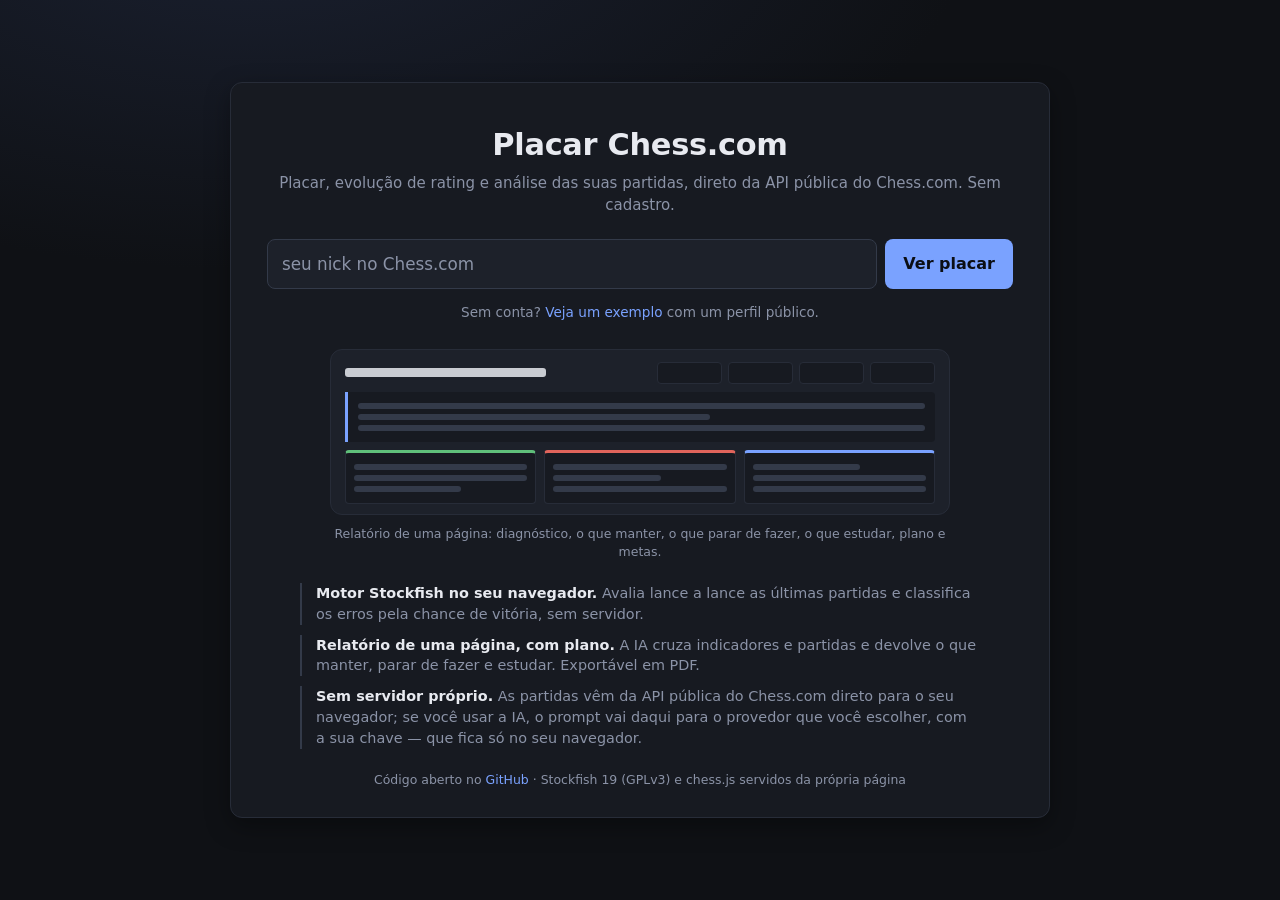
==== index.html @ 41f11dc9 "fix: tela inicial rola quando não cabe e erro volta para junto do campo A tela inicial reforçada pas" ====
<!doctype html>
<html lang="pt-BR">
<head>
<meta charset="utf-8">
<meta name="viewport" content="width=device-width, initial-scale=1">
<title>Placar Chess.com — estatísticas e análise de partidas</title>
<meta name="description" content="Placar, evolução de rating e análise das suas partidas do Chess.com: aberturas, precisão, sessões, tilt e horários. Sem cadastro, direto no navegador, com overlay para OBS.">
<meta name="theme-color" content="#0f1115">
<link rel="canonical" href="https://chess-placar.vercel.app/">
<meta property="og:url" content="https://chess-placar.vercel.app/">
<meta property="og:title" content="Placar Chess.com">
<meta property="og:description" content="Placar, evolução de rating e análise das suas partidas do Chess.com. Sem cadastro, direto no navegador, com overlay para OBS.">
<meta property="og:type" content="website">
<meta property="og:locale" content="pt_BR">
<meta property="og:image" content="https://chess-placar.vercel.app/og.png">
<meta property="og:image:width" content="1200">
<meta property="og:image:height" content="630">
<meta name="twitter:card" content="summary_large_image">
<link rel="icon" href="data:image/svg+xml,<svg xmlns='http://www.w3.org/2000/svg' viewBox='0 0 100 100'><text y='.9em' font-size='90'>♟️</text></svg>">
<link rel="stylesheet" href="css/estilo.css">
</head>
<body>
<main>
  <section id="inicio" class="box">
    <h1>Placar Chess.com</h1>
    <p>Placar, evolução de rating e análise das suas partidas, direto da API pública do Chess.com. Sem cadastro.</p>
    <div class="campo"><input id="nickInicio" placeholder="seu nick no Chess.com" autocomplete="off" spellcheck="false" list="nicks"><button type="button" id="btnInicio">Ver placar</button></div>
    <p class="exemplo">Sem conta? <a href="#" id="exemplo">Veja um exemplo</a> com um perfil público.</p>
    <!-- ilustração do relatório de uma página: só marcação e CSS (sem imagem nem dado real), acompanha o tema -->
    <div class="amostra" aria-hidden="true">
      <div class="amostraCab"><span></span><i></i><i></i><i></i><i></i></div>
      <div class="amostraLede"><b></b><b class="curta"></b><b></b></div>
      <div class="amostraCols"><div class="manter"><b></b><b></b><b class="curta"></b></div><div class="parar"><b></b><b class="curta"></b><b></b></div><div class="estudar"><b class="curta"></b><b></b><b></b></div></div>
    </div>
    <small>Relatório de uma página: diagnóstico, o que manter, o que parar de fazer, o que estudar, plano e metas.</small>
    <ul class="porque">
      <li><b>Motor Stockfish no seu navegador.</b> Avalia lance a lance as últimas partidas e classifica os erros pela chance de vitória, sem servidor.</li>
      <li><b>Relatório de uma página, com plano.</b> A IA cruza indicadores e partidas e devolve o que manter, parar de fazer e estudar. Exportável em PDF.</li>
      <li><b>Sem servidor próprio.</b> As partidas vêm da API pública do Chess.com direto para o seu navegador; se você usar a IA, o prompt vai daqui para o provedor que você escolher, com a sua chave — que fica só no seu navegador.</li>
    </ul>
    <p class="rodapeInicio">Código aberto no <a href="https://github.com/luizspinelli/chess-placar" target="_blank" rel="noopener">GitHub</a> · Stockfish 19 (GPLv3) e chess.js servidos da própria página</p>
  </section>
  <button type="button" id="filtrosToggle" class="box">☰ Filtros e opções</button>
  <form id="f" class="box">
    <h1>Placar Chess.com</h1>
    <div><label for="nick">Nick</label><input id="nick" required autocomplete="off" spellcheck="false" list="nicks"><datalist id="nicks"></datalist>
      <div id="recentes" class="chips"></div></div>
    <div role="group" aria-labelledby="rotPeriodo"><label id="rotPeriodo">Período</label>
      <input type="hidden" id="periodo" value="ano">
      <div class="seg" id="periodoTipo"><button type="button" data-tipo="relativo">Relativo</button><button type="button" data-tipo="absoluto">Absoluto</button></div>
      <div id="relativo">
        <div class="grade"><span>Dias</span><div style="--cols:5"><button type="button" data-p="1d">1</button><button type="button" data-p="3d">3</button><button type="button" data-p="7d">7</button><button type="button" data-p="14d">14</button><button type="button" data-p="30d">30</button></div></div>
        <div class="grade"><span>Meses</span><div><button type="button" data-p="3m">3</button><button type="button" data-p="6m">6</button><button type="button" data-p="12m">12</button></div></div>
        <div class="grade"><span>Calendário</span><div><button type="button" data-p="mes" title="Do dia 1º deste mês até agora">Mês</button><button type="button" data-p="mes-1" title="Mês passado inteiro">Anterior</button><button type="button" data-p="ano" title="De 1º de janeiro até agora">Ano</button></div></div>
        <div class="livre"><input id="pNum" type="number" min="1" max="999" placeholder="duração" aria-label="Duração"><select id="pUni" aria-label="Unidade de tempo"><option value="d">dias</option><option value="w">semanas</option><option value="m">meses</option></select></div>
      </div>
    </div>
    <div id="custom" hidden>
      <div><label for="data">Início</label><div class="inline"><input id="data" type="date"><input id="hora" type="time" value="00:00"></div></div>
      <div><label for="dataFim">Fim <small>(opcional)</small></label><div class="inline"><input id="dataFim" type="date"><input id="horaFim" type="time" value="23:59"></div></div>
    </div>
    <div class="inline">
      <label><input type="checkbox" name="tc" value="bullet" checked>bullet</label>
      <label><input type="checkbox" name="tc" value="blitz" checked>blitz</label>
      <label><input type="checkbox" name="tc" value="rapid" checked>rápida</label>
      <label><input type="checkbox" name="tc" value="daily" checked>diária</label>
    </div>
    <div class="inline">
      <label title="Partidas contra bots, treinador (Coach) ou não ranqueadas ficam fora de tudo"><input type="checkbox" id="soHumanos" checked>Ignorar bots e amistosas</label>
      <label title="Compara com o mesmo recorte imediatamente anterior. Vem ligada nos períodos relativos de até ~6 meses; dobra o número de requisições à API."><input type="checkbox" id="comparar">Comparar com período anterior</label>
    </div>
    <div class="inline">
      <label><input type="checkbox" id="auto">Atualizar a cada</label>
      <select id="intervalo">
        <option value="30">30 s</option>
        <option value="60" selected>1 min</option>
        <option value="120">2 min</option>
        <option value="300">5 min</option>
      </select>
    </div>
    <button type="submit" id="btn">Buscar partidas</button>
    <button type="button" id="btnAgora">Monitorar a partir de agora</button>
    <details id="ovOpcoes">
      <summary>Opções de overlay (streamer)</summary>
      <div class="ovGrid">
        <div><label for="ovTipo">Layout</label><select id="ovTipo"><option value="placar">Completo</option><option value="compacto">Compacto</option><option value="ticker">Ticker</option></select></div>
        <div><label for="ovMeta">Meta de rating</label><input id="ovMeta" placeholder="ex.: 700 ou +50"></div>
        <div><label for="ovFundo">Fundo (chroma)</label><input id="ovFundo" placeholder="00ff00"></div>
        <div><label for="ovFonte">Escala</label><select id="ovFonte"><option value="0.8">0,8×</option><option value="1" selected>1×</option><option value="1.25">1,25×</option><option value="1.5">1,5×</option><option value="2">2×</option></select></div>
        <label class="chk"><input type="checkbox" id="ovUltima" checked>Mostrar última partida</label>
        <label class="chk"><input type="checkbox" id="ovSeq" checked>Mostrar sequência</label>
      </div>
    </details>
    <div class="acoes">
      <button type="button" id="btnLink" title="Copia um link que abre esta página já com estes filtros (para favoritos ou OBS)">Copiar link</button>
      <button type="button" id="btnStreamer" title="Só o placar, em tela cheia, para captura no OBS">Modo streamer</button>
      <div class="seg" id="tema"><button type="button" data-tema="escuro">Escuro</button><button type="button" data-tema="claro">Claro</button></div>
      <div class="seg" id="modo"><button type="button" data-modo="simples">Simples</button><button type="button" data-modo="avancado">Avançado</button></div>
    </div>
    <p id="status"></p>
    <div id="prox"><div id="proxBar"></div><span id="proxTxt"></span></div>
  </form>

  <section id="placar" class="box">
    <div id="perfil" hidden></div>
    <div id="abas" class="abas" role="tablist" hidden></div>
    <div class="tally">
      <div><strong id="nw" class="w">0</strong><span>vitórias</span></div>
      <div><strong id="nd" class="d">0</strong><span>empates</span></div>
      <div><strong id="nl" class="l">0</strong><span>derrotas</span></div>
      <div><strong id="nr">0</strong><span>rating</span></div>
    </div>
    <div class="bar"><i class="w"></i><i class="d"></i><i class="l"></i></div>
    <div class="resumo"><span id="rtotal"></span><span id="rpct"></span></div>
    <div class="resumo" id="rating"></div>
    <div class="resumo" id="comparativo" hidden></div>
  </section>

  <section id="resumo" class="box" hidden>
    <div class="cab"><h2>Resumo</h2><button type="button" id="verMais">Ver análise completa →</button></div>
    <div id="resumoTexto"></div>
    <div id="resumoGrafico"></div>
    <div id="resumoMini"></div>
  </section>

  <section id="kpis" class="box">
    <div class="abasWrap"><div id="abasKpi" class="abas" role="tablist"></div><button type="button" id="verMenos" title="Voltar ao resumo">← Resumo</button></div>
    <div id="kpiGrid"></div>
  </section>

  <section id="partidas" class="box">
    <button type="button" id="listaToggle" aria-expanded="false" aria-controls="lista">Ver as partidas ▾</button>
    <div class="pag">
      <span id="pagInfo"></span>
      <span class="inline">
        <input id="filtro" placeholder="filtrar adversário" autocomplete="off" spellcheck="false" aria-label="Filtrar partidas por adversário">
        <select id="porPagina"><option value="10">10</option><option value="20" selected>20</option><option value="50">50</option></select>
        <button type="button" id="pagAnt" aria-label="Página anterior">‹</button><span id="pagNum"></span><button type="button" id="pagProx" aria-label="Próxima página">›</button>
        <button type="button" id="csv" title="Baixar as partidas desta modalidade e período em CSV">CSV</button>
      </span>
    </div>
    <ul id="lista"></ul>
  </section>
  <div id="overlay" hidden>
    <div id="ovTicker" class="box" hidden></div>
    <div id="ovMetaBar" class="box" hidden></div>
    <div id="ovUltimaCard" class="box" hidden></div>
  </div>
  <button type="button" id="sairStreamer">sair do modo streamer (Esc)</button>
  <div id="modal">
    <div class="janela">
      <div class="topo"><h2>Rating</h2><div id="modalAbas" class="abas" role="tablist"></div>
        <span id="modalOpcoes" class="inline"><label>eixo</label><select name="eixo"><option value="partidas">por partida</option><option value="tempo">por tempo</option></select><label><input type="checkbox" name="media" checked>média móvel (10)</label><label><input type="checkbox" name="pontos" checked>pontos</label></span>
        <button type="button" class="fechar" id="modalFechar" aria-label="Fechar">✕</button></div>
      <div id="modalResumo"></div>
      <div class="corpo" id="modalCorpo"><div class="tip" id="modalTip"></div></div>
    </div>
  </div>
  <div id="modalAb">
    <div class="janela">
      <div class="topo"><h2 id="abNome"></h2><button type="button" id="abFechar" aria-label="Fechar">✕</button></div>
      <div class="corpo">
        <img id="abImg" alt="" hidden>
        <p class="aviso" id="abAviso" hidden></p>
        <p class="lances" id="abLances"></p>
        <p class="aviso" id="abLegenda" hidden>a linha que você mais joga nesta abertura</p>
        <a id="abLink" target="_blank" rel="noopener">Ver a abertura no Chess.com →</a>
      </div>
    </div>
  </div>
</main>

<div id="dica" role="tooltip" hidden></div>
<!-- scripts clássicos, em ordem de dependência de carga (app.js por último); sem bundler para continuar abrindo via file:// -->
<script src="js/base.js"></script>
<script src="js/armazem.js"></script>
<script src="js/periodo.js"></script>
<script src="js/aberturas.js"></script>
<script src="vendor/chess.js/chess.js"></script>
<script src="js/motor.js"></script>
<script src="js/erros.js"></script>
<script src="js/indicadores.js"></script>
<script src="js/grafico.js"></script>
<script src="js/ia.js"></script>
<script src="js/partidas.js"></script>
<script src="js/overlay.js"></script>
<script src="js/placar.js"></script>
<script src="js/busca.js"></script>
<script src="js/app.js"></script>
</body>
</html>
---- css/estilo.css ----
:root{
  --bg:#0f1115;--surface:#171a21;--surface2:#1d212a;--border:#272c38;--border2:#333a49;
  --text:#e8eaf0;--muted:#8b93a7;--win:#5fbf7a;--loss:#e0645b;--draw:#8b93a7;--accent:#7aa2ff;--amber:#f0a35e;
  --sobreAccent:#0b0e14;--r:12px;--shadow:0 8px 24px rgba(0,0,0,.35)
}
html[data-tema=claro]{
  --bg:#f3f4f8;--surface:#ffffff;--surface2:#f0f2f7;--border:#e2e5ee;--border2:#cfd4e0;
  --text:#161a23;--muted:#6b7385;--win:#2f9e5a;--loss:#d0463c;--draw:#7b8497;--accent:#3b6fe8;--amber:#d9862c;--sobreAccent:#ffffff;
  --shadow:0 6px 20px rgba(20,30,60,.08)
}
*{box-sizing:border-box}
html,body{height:100%;overflow:hidden}
html[data-tema=claro] body{background:radial-gradient(1200px 600px at 20% -10%,#e6ebf7 0%,var(--bg) 60%)}
html[data-tema=claro] input[type=date],html[data-tema=claro] input[type=time]{color-scheme:light}
html[data-tema=claro] .achado p{color:#3b4150}
html[data-tema=claro] .relatorio{color:#2b3140}
html[data-tema=claro] .kpi .spark:hover{background:rgba(0,0,0,.03)}
html[data-tema=claro] .abas button:hover{background:rgba(0,0,0,.04)}
html[data-tema=claro] #modal{background:rgba(20,26,40,.45)}
.seg{display:flex;gap:4px;padding:3px;background:var(--surface2);border:1px solid var(--border2);border-radius:8px}
.seg button{flex:1;padding:5px 8px;font-size:.8rem;background:none;color:var(--muted);border-radius:6px}
.seg button.ativa{background:var(--surface);color:var(--text);box-shadow:0 1px 3px rgba(0,0,0,.25)}
.seg button:hover{filter:none;color:var(--text)}
body.streamer{background:transparent!important;overflow:hidden}
body.streamer main{display:flex;flex-direction:column;align-items:center;justify-content:center;padding:12px;gap:0}
body.streamer form,body.streamer #kpis,body.streamer #partidas,body.streamer #abas{display:none!important}
body.streamer #placar{width:min(100%,1100px);border-width:2px}
body.streamer .tally strong{font-size:clamp(3rem,9vw,7rem)}
body.streamer .tally span{font-size:clamp(.8rem,1.6vw,1.2rem)}
body.streamer .tally div{padding:clamp(14px,3vw,36px) 10px}
body.streamer .resumo{font-size:clamp(.85rem,1.6vw,1.2rem);justify-content:center}
body.streamer .bar{height:10px}
body.streamer #overlay{display:flex;flex-direction:column;align-items:center;gap:12px;width:min(100%,1100px)}
body.streamer[data-ov=ticker] #placar{display:none!important}
body.streamer[data-ov=compacto] #perfil,body.streamer[data-ov=compacto] .resumo,body.streamer[data-ov=compacto] .bar{display:none!important}
body.streamer[data-ov=compacto] .tally strong{font-size:clamp(2.4rem,6vw,4.5rem)}
body.streamer[data-ov=compacto] .tally div{padding:14px 8px 10px}
#ovTicker{display:flex;align-items:stretch;width:100%;gap:0;padding:0;font-size:clamp(1.2rem,3vw,2.2rem);font-weight:700;font-variant-numeric:tabular-nums;overflow:hidden}
#ovTicker span{flex:1;display:flex;align-items:center;justify-content:center;padding:.35em .8em;border-right:1px solid var(--border);white-space:nowrap}
#ovTicker span:last-child{border-right:0}
#ovTicker small{font-size:.5em;color:var(--muted);font-weight:600;text-transform:uppercase;letter-spacing:.08em;margin-right:.5em}
#ovMetaBar{width:100%;padding:10px 16px;font-size:clamp(.9rem,1.8vw,1.3rem)}
#ovMetaBar .linha{display:flex;justify-content:space-between;gap:12px;margin-bottom:6px}
#ovMetaBar .trilha{height:10px;border-radius:999px;background:var(--border2);overflow:hidden}
#ovMetaBar .trilha i{display:block;height:100%;background:linear-gradient(90deg,var(--accent),var(--win));transition:width .6s ease}
#ovMetaBar.batida .trilha i{background:var(--win)}
#ovUltimaCard{width:100%;display:grid;grid-template-columns:auto 1fr auto;gap:14px;align-items:center;padding:12px 16px;font-size:clamp(.95rem,1.9vw,1.4rem);border-left:5px solid var(--draw)}
#ovUltimaCard.w{border-left-color:var(--win)}#ovUltimaCard.l{border-left-color:var(--loss)}
#ovUltimaCard .res{font-weight:700;text-transform:uppercase;letter-spacing:.06em}
#ovUltimaCard .adv b{font-weight:700}
#ovUltimaCard .adv small{display:block;font-size:.75em}
#ovUltimaCard .delta{font-weight:700;font-size:1.3em;font-variant-numeric:tabular-nums}
#ovUltimaCard.nova{animation:entra .6s cubic-bezier(.2,.9,.3,1.2)}
@keyframes entra{from{transform:translateY(16px) scale(.97);opacity:0}to{transform:none;opacity:1}}
.seq{display:inline-flex;align-items:center;gap:.3em;padding:.15em .6em;border-radius:999px;background:var(--surface2);border:1px solid var(--border2);font-size:.8em}
.seq.w{color:var(--win)}.seq.l{color:var(--loss)}
/* placar velho: a atualização falhou e os números podem estar defasados */
body.streamer.desatualizado #placar,body.streamer.desatualizado #ovTicker{border-color:var(--amber)}
body.streamer.desatualizado #placar::after,body.streamer.desatualizado #ovTicker::after{
  content:'';position:absolute;top:8px;right:8px;width:9px;height:9px;border-radius:50%;background:var(--amber);animation:pulsa 2s ease-in-out infinite}
body.streamer.desatualizado #placar,body.streamer.desatualizado #ovTicker{position:relative}
@keyframes pulsa{0%,100%{opacity:.9}50%{opacity:.25}}
#sairStreamer{display:none;position:fixed;top:8px;right:8px;z-index:60;padding:6px 10px;font-size:.78rem;background:var(--surface2);color:var(--muted);border:1px solid var(--border2);opacity:.35}
#sairStreamer:hover{opacity:1;filter:none}
body.streamer #sairStreamer{display:block}
body{margin:0;background:radial-gradient(1200px 600px at 20% -10%,#1a2030 0%,var(--bg) 60%);color:var(--text);font:15px/1.45 Inter,system-ui,-apple-system,"Segoe UI",Roboto,sans-serif;-webkit-font-smoothing:antialiased}
main{display:grid;grid-template-columns:300px 1fr 440px;grid-template-rows:auto minmax(0,1fr);grid-template-areas:"form placar lista" "form kpis lista";gap:16px;height:100%;max-width:1880px;margin:0 auto;padding:16px;min-height:0}
h1{font-size:1.25rem;font-weight:700;letter-spacing:-.01em;margin:0 0 14px}
#inicio{display:none;grid-column:1/-1;grid-row:1/-1;align-self:center;justify-self:center;max-width:820px;width:100%;padding:40px 36px 28px;text-align:center}
body.inicio main{grid-template-columns:1fr;grid-template-areas:"inicio"}
body.inicio #inicio{display:block}
body.inicio form,body.inicio #placar,body.inicio #kpis,body.inicio #partidas,body.inicio #resumo{display:none!important}
#inicio h1{font-size:1.9rem;margin-bottom:6px}
#inicio p{color:var(--muted);margin:0 0 22px}
#inicio .campo{display:flex;gap:8px}
#inicio .campo input{flex:1;padding:12px 14px;font-size:1.05rem}
#inicio .campo button{padding:12px 18px;font-size:1rem}
#inicio .exemplo{margin:14px 0 0;font-size:.85rem}
#inicio .erro{color:var(--loss);font-size:.85rem;margin-top:10px}
/* tela inicial reforçada: mostrar em vez de descrever — uma miniatura do relatório desenhada em CSS, três argumentos e o rodapé */
#inicio .amostra{margin:26px auto 0;max-width:620px;padding:12px 14px 10px;background:var(--surface2);border:1px solid var(--border);border-radius:var(--r);text-align:left}
#inicio .amostra b{display:block;height:6px;border-radius:3px;background:var(--border2);margin:5px 0}
#inicio .amostra b.curta{width:62%}
#inicio .amostraCab{display:flex;gap:6px;align-items:center;margin-bottom:8px}
#inicio .amostraCab span{width:34%;height:9px;border-radius:3px;background:var(--text);opacity:.85;margin-right:auto}
#inicio .amostraCab i{width:11%;height:22px;border-radius:4px;background:var(--surface);border:1px solid var(--border)}
#inicio .amostraLede{padding:6px 10px;border-left:3px solid var(--accent);background:var(--surface);border-radius:0 4px 4px 0;margin-bottom:8px}
#inicio .amostraCols{display:grid;grid-template-columns:repeat(3,1fr);gap:8px}
#inicio .amostraCols>div{padding:6px 8px;background:var(--surface);border:1px solid var(--border);border-top:3px solid var(--border2);border-radius:4px}
#inicio .amostraCols .manter{border-top-color:var(--win)}#inicio .amostraCols .parar{border-top-color:var(--loss)}#inicio .amostraCols .estudar{border-top-color:var(--accent)}
#inicio .amostra+small{display:block;max-width:620px;margin:10px auto 0;color:var(--muted);text-align:center}
#inicio .porque{list-style:none;padding:0;margin:22px auto 0;max-width:680px;text-align:left;display:grid;gap:10px}
#inicio .porque li{font-size:.9rem;color:var(--muted);padding-left:14px;border-left:2px solid var(--border2)}
#inicio .porque li b{color:var(--text)}
#inicio .rodapeInicio{margin:22px 0 0;font-size:.78rem;color:var(--muted)}
#inicio .rodapeInicio a{color:var(--accent)}
h2{font-size:.72rem;font-weight:600;text-transform:uppercase;letter-spacing:.1em;color:var(--muted);margin:0 0 10px}
.box{background:var(--surface);border:1px solid var(--border);border-radius:var(--r);box-shadow:var(--shadow)}
form{grid-area:form;display:grid;gap:12px;padding:18px;min-width:0;align-content:start;overflow-y:auto;max-height:100%}
form>*,#custom>*{min-width:0}
[hidden]{display:none!important}
label{display:block;font-weight:600;font-size:.8rem;color:var(--muted);margin-bottom:4px}
input,select{font:inherit;color:var(--text);background:var(--surface2);border:1px solid var(--border2);border-radius:8px;outline:none;transition:border-color .15s,box-shadow .15s}
input:not([type=checkbox]),select{width:100%;min-width:0;padding:8px 10px}
input:focus,select:focus{border-color:var(--accent);box-shadow:0 0 0 3px rgba(122,162,255,.18)}
select{appearance:none;background-image:linear-gradient(45deg,transparent 50%,var(--muted) 50%),linear-gradient(135deg,var(--muted) 50%,transparent 50%);background-position:calc(100% - 16px) 55%,calc(100% - 11px) 55%;background-size:5px 5px;background-repeat:no-repeat;padding-right:28px}
input::placeholder{color:var(--muted);opacity:1}
/* o ícone nativo do date/time vira alvo de clique transparente sobre o nosso */
input[type=date],input[type=time]{color-scheme:dark;position:relative;padding-right:28px;background-repeat:no-repeat;background-position:calc(100% - 9px) center;background-size:15px}
input[type=date]{background-image:url("data:image/svg+xml,<svg xmlns='http://www.w3.org/2000/svg' viewBox='0 0 16 16' fill='none' stroke='%238b93a7' stroke-width='1.4' stroke-linecap='round'><rect x='2.2' y='3.4' width='11.6' height='10.4' rx='2.2'/><path d='M2.2 6.9h11.6M5.6 1.9v2.4M10.4 1.9v2.4'/></svg>")}
input[type=time]{background-image:url("data:image/svg+xml,<svg xmlns='http://www.w3.org/2000/svg' viewBox='0 0 16 16' fill='none' stroke='%238b93a7' stroke-width='1.4' stroke-linecap='round'><circle cx='8' cy='8' r='5.9'/><path d='M8 4.5V8l2.5 1.7'/></svg>")}
html[data-tema=claro] input[type=date]{background-image:url("data:image/svg+xml,<svg xmlns='http://www.w3.org/2000/svg' viewBox='0 0 16 16' fill='none' stroke='%236b7385' stroke-width='1.4' stroke-linecap='round'><rect x='2.2' y='3.4' width='11.6' height='10.4' rx='2.2'/><path d='M2.2 6.9h11.6M5.6 1.9v2.4M10.4 1.9v2.4'/></svg>")}
html[data-tema=claro] input[type=time]{background-image:url("data:image/svg+xml,<svg xmlns='http://www.w3.org/2000/svg' viewBox='0 0 16 16' fill='none' stroke='%236b7385' stroke-width='1.4' stroke-linecap='round'><circle cx='8' cy='8' r='5.9'/><path d='M8 4.5V8l2.5 1.7'/></svg>")}
input[type=date]::-webkit-calendar-picker-indicator,input[type=time]::-webkit-calendar-picker-indicator{position:absolute;right:0;top:0;width:28px;height:100%;margin:0;padding:0;opacity:0;cursor:pointer}
input[type=number]{appearance:textfield}
input[type=number]::-webkit-inner-spin-button,input[type=number]::-webkit-outer-spin-button{appearance:none;margin:0}
input:-webkit-autofill{-webkit-text-fill-color:var(--text);-webkit-box-shadow:0 0 0 40px var(--surface2) inset;caret-color:var(--text)}
input[type=checkbox]{appearance:none;position:relative;flex:0 0 auto;width:16px;height:16px;margin:0 6px 0 0;vertical-align:middle;border:1px solid var(--border2);border-radius:4px;background:var(--surface2);cursor:pointer}
input[type=checkbox]:hover{border-color:var(--accent)}
input[type=checkbox]:checked{background:var(--accent);border-color:var(--accent)}
input[type=checkbox]:checked::after{content:'';position:absolute;left:4.5px;top:1.5px;width:4px;height:8px;border:solid var(--sobreAccent);border-width:0 2px 2px 0;transform:rotate(42deg)}
.inline{display:flex;flex-wrap:wrap;gap:6px 14px;align-items:center}
.inline label{font-weight:500;color:var(--text);margin:0;font-size:.85rem}
.inline select{width:auto}
.chips{display:flex;flex-wrap:wrap;gap:6px;margin-top:8px}
.chips span{display:inline-flex;align-items:center;gap:6px;padding:3px 10px;border:1px solid var(--border2);border-radius:999px;background:var(--surface2);font-size:.8rem;cursor:pointer;transition:border-color .15s}
.chips span:hover{border-color:var(--accent)}
.chips i{font-style:normal;color:var(--muted);padding:0 2px}
.chips i:hover{color:var(--loss)}
#relativo{display:grid;gap:6px;margin-top:8px}
.grade>span{display:block;font-size:.66rem;text-transform:uppercase;letter-spacing:.08em;font-weight:600;color:var(--muted);margin-bottom:3px}
.grade>div{display:grid;gap:4px;grid-template-columns:repeat(var(--cols,3),1fr)}
.grade button{padding:5px 4px;font-size:.8rem;font-weight:500;background:var(--surface2);color:var(--muted);border:1px solid var(--border2);white-space:nowrap;overflow:hidden;text-overflow:ellipsis}
.grade button:hover{filter:none;border-color:var(--accent);color:var(--text)}
.grade button.ativa{background:var(--accent);border-color:var(--accent);color:var(--sobreAccent);font-weight:600}
.livre{display:flex;gap:6px;margin-top:2px}
.livre input{flex:1 1 0}
.livre select{flex:0 0 108px;width:auto}
#custom{display:grid;gap:10px}
#custom .inline{flex-wrap:nowrap}
#custom input[type=time]{flex:0 0 100px}
#custom input[type=date]{flex:1 1 0}
button{padding:10px 14px;font:inherit;font-weight:600;background:var(--accent);color:var(--sobreAccent);border:0;border-radius:8px;cursor:pointer;transition:filter .15s,transform .05s}
button:hover{filter:brightness(1.08)}
button:active{transform:translateY(1px)}
button:disabled{opacity:.45;cursor:default;filter:none}
#ovOpcoes summary{cursor:pointer;font-size:.8rem;color:var(--muted);font-weight:600}
#ovOpcoes summary:hover{color:var(--text)}
.ovGrid{display:grid;grid-template-columns:1fr 1fr;gap:10px;margin-top:10px}
.ovGrid .chk{grid-column:1/-1;font-weight:500;color:var(--text);font-size:.85rem;margin:0}
#btnAgora,#btnStreamer,#btnLink{background:var(--surface2);color:var(--text);border:1px solid var(--border2)}
#btnStreamer,#btnLink{padding:8px 10px;font-size:.8rem}
.acoes{display:grid;grid-template-columns:1fr 1fr;gap:8px}
.acoes .seg{grid-column:1/-1}
#status{color:var(--muted);min-height:1.4em;margin:0;font-size:.85rem}
#status.error{color:var(--loss);font-weight:600}
#prox{display:none;position:relative;height:22px;border:1px solid var(--border2);border-radius:999px;background:var(--surface2);overflow:hidden}
#proxBar{position:absolute;inset:0;width:0;background:linear-gradient(90deg,rgba(122,162,255,.35),rgba(122,162,255,.15));transition:width 1s linear}
#proxTxt{position:relative;display:block;text-align:center;font-size:.75rem;line-height:20px;color:var(--muted)}

#placar{grid-area:placar;display:none;overflow:hidden}
.abas{display:flex;flex-wrap:nowrap;overflow-x:auto;scrollbar-width:thin;gap:4px;padding:8px 10px;border-bottom:1px solid var(--border);background:var(--surface2);flex:0 0 auto}
.abas button{background:none;color:var(--muted);padding:6px 12px;font-weight:600;font-size:.82rem;white-space:nowrap;flex:0 0 auto;border-radius:8px}
.abas button:hover{color:var(--text);background:rgba(255,255,255,.04);filter:none}
.abas button.ativa{background:var(--surface);color:var(--text);box-shadow:inset 0 0 0 1px var(--border2)}
#abas button{text-transform:capitalize}
#abas button small{color:var(--muted);font-weight:500;margin-left:2px}
.abasWrap{display:flex;align-items:stretch;border-bottom:1px solid var(--border);background:var(--surface2);flex:0 0 auto}
.abasWrap #abasKpi{flex:1;border-bottom:0}
#verMenos{align-self:center;margin:0 10px;padding:5px 10px;font-size:.78rem;background:var(--surface);color:var(--muted);border:1px solid var(--border2);white-space:nowrap}
#verMenos:hover{color:var(--text);filter:none}
/* nunca rola: a barra escondida deixava Análise/Resultados/Rating fora da tela em colunas estreitas */
#abasKpi{gap:0;padding:0;justify-content:center;flex-wrap:wrap;overflow-x:visible}
#abasSel{display:none}
.grupoAbas{display:flex;flex-direction:column;align-items:center;padding:6px 14px 8px;border-right:1px solid var(--border)}
.grupoAbas:last-child{border-right:0}
.grupoAbas .grupoAba{font-size:.66rem;text-transform:uppercase;letter-spacing:.1em;color:var(--muted);padding:0 4px;margin-bottom:4px;white-space:nowrap;text-align:center}
.grupoAbas .botoes{display:flex;gap:4px;flex-wrap:wrap;justify-content:center}
#perfil{display:flex;align-items:center;gap:14px;padding:12px 16px;border-bottom:1px solid var(--border);flex-wrap:wrap}
#perfil img,#perfil .avatarVazio{width:48px;height:48px;border-radius:10px;object-fit:cover;background:var(--surface2)}
#perfil .avatarVazio{display:flex;align-items:center;justify-content:center;font-weight:700;font-size:1.3rem;color:var(--muted);border:1px solid var(--border2)}
#perfil .quem{display:flex;flex-direction:column;min-width:0}
#perfil .nome{font-weight:700;font-size:1.05rem;display:flex;align-items:center;gap:8px}
#perfil .titulo{font-size:.7rem;font-weight:700;padding:1px 6px;border-radius:4px;background:var(--amber);color:#1a1200}
#perfil .sub{color:var(--muted);font-size:.8rem}
#perfil .hist{margin-left:auto;display:flex;gap:18px;font-size:.8rem;color:var(--muted);font-variant-numeric:tabular-nums;flex-wrap:wrap}
#perfil .hist b{display:block;color:var(--text);font-size:1rem;line-height:1.1}
#perfil .hist a{color:inherit}
body.streamer #perfil .hist{display:none}
.tally{display:grid;grid-template-columns:repeat(4,1fr)}
.tally div{padding:16px 8px 12px;text-align:center;border-right:1px solid var(--border)}
.tally div:last-child{border-right:0;background:var(--surface2)}
.tally strong{display:block;font-size:2.4rem;font-weight:700;line-height:1;letter-spacing:-.02em;font-variant-numeric:tabular-nums}
.tally span{color:var(--muted);font-size:.75rem;text-transform:uppercase;letter-spacing:.08em}
.w{color:var(--win)}.l{color:var(--loss)}.d{color:var(--draw)}
.bar{display:flex;height:6px;border-top:1px solid var(--border)}
.bar i{height:100%}
.bar .w{background:var(--win)}.bar .d{background:var(--draw)}.bar .l{background:var(--loss)}
.resumo{padding:8px 14px;border-top:1px solid var(--border);display:flex;flex-wrap:wrap;gap:4px 16px;color:var(--muted);font-size:.85rem}
.kpi td a{color:inherit;text-decoration:none;border-bottom:1px dotted var(--border2);cursor:pointer}
.kpi td a:hover{color:var(--accent);border-bottom-color:var(--accent)}
.resumo b,.kpi b{color:var(--text)}
#comparativo{background:var(--surface2);font-size:.8rem;gap:4px 14px}
#comparativo .cmpTitulo{font-size:.68rem;text-transform:uppercase;letter-spacing:.08em}
#comparativo i{font-style:normal;font-variant-numeric:tabular-nums}
body.streamer #comparativo{display:none}

#kpis{grid-area:kpis;display:none;min-height:0;flex-direction:column;overflow:hidden}
#resumo{grid-area:kpis;overflow-y:auto;padding:16px 18px;min-height:0}
body.simples #kpis{display:none!important}
body:not(.simples) #resumo{display:none!important}
#resumo .cab{display:flex;justify-content:space-between;align-items:center;margin-bottom:8px}
#resumo .cab h2{margin:0}
#verMais{padding:6px 12px;font-size:.82rem;background:var(--surface2);color:var(--text);border:1px solid var(--border2)}
#resumoTexto{font-size:1rem;line-height:1.6;color:#d5d9e2}
html[data-tema=claro] #resumoTexto{color:#2b3140}
#resumoTexto p{margin:0 0 8px}
#resumoTexto b{color:var(--text)}
#resumoGrafico{margin-top:14px}
#resumo svg{width:100%;display:block}
#resumoMini{display:grid;grid-template-columns:repeat(4,minmax(0,1fr));gap:12px;margin-top:18px}
.mini{padding:12px 14px;background:var(--surface2);border:1px solid var(--border);border-radius:10px;min-width:0}
.mini h2{margin:0 0 6px}
.mini .val{font-size:1.25rem;font-weight:700;font-variant-numeric:tabular-nums;line-height:1.2}
.mini .sub{font-size:.8rem;color:var(--muted)}
.forma{display:flex;gap:5px;margin:4px 0 6px}
.forma i{width:14px;height:14px;border-radius:50%}
.forma i.w{background:var(--win)}.forma i.l{background:var(--loss)}.forma i.d{background:var(--draw)}
@media(max-width:1500px){#resumoMini{grid-template-columns:repeat(2,minmax(0,1fr))}}
.ajuda{display:inline-flex;align-items:center;justify-content:center;width:15px;height:15px;border-radius:50%;border:1px solid var(--border2);color:var(--muted);font-size:.65rem;font-weight:700;margin-left:6px;cursor:help;vertical-align:middle;text-transform:none;letter-spacing:0}
.ajuda:hover{color:var(--accent);border-color:var(--accent)}
#dica{position:absolute;z-index:50;padding:10px 12px;font-size:.82rem;line-height:1.45;color:var(--text);background:var(--surface);border:1px solid var(--border2);border-radius:var(--r);box-shadow:var(--shadow)}
#listaToggle{display:none}
#kpiGrid{overflow-y:auto;overflow-x:hidden;min-height:0;display:grid;grid-template-columns:repeat(4,minmax(0,1fr));align-content:start}
.kpi{padding:14px 16px;min-width:0;background:var(--surface);border-right:1px solid var(--border);border-bottom:1px solid var(--border)}
.kpi.box{border-width:0 1px 1px 0;border-radius:0;box-shadow:none}
#kpiGrid{background:transparent}
.kpi.span2{grid-column:span 2}
.kpi table{width:100%;border-collapse:collapse;font-size:.85rem}
.kpi td{padding:4px 0;border-top:1px solid var(--border);vertical-align:middle}
.kpi tr:first-child td{border-top:0}
.kpi td+td{text-align:right;white-space:nowrap;padding-left:8px;font-variant-numeric:tabular-nums}
.kpi td small,small{color:var(--muted)}
.pct{display:inline-block;width:56px;height:6px;border-radius:999px;vertical-align:middle;margin-right:8px;background:var(--border2);overflow:hidden}
.pct i{display:block;height:100%;background:var(--win);border-radius:999px}
.kpi svg{width:100%;height:60px;display:block}
.distBar{display:flex;height:22px;margin-bottom:8px;border-radius:6px;overflow:hidden;background:var(--surface2)}
.distBar span{display:flex;align-items:center;justify-content:center;height:100%;min-width:3px;font-size:.7rem;font-weight:700;color:var(--bg)}
.distBar span+span{border-left:2px solid var(--surface)}
.heatWrap{overflow-x:auto;margin-top:6px}
.heat{display:grid;grid-template-columns:auto repeat(24,1fr);gap:2px;font-size:.62rem;color:var(--muted);align-items:center;min-width:430px}
.heat span{text-align:center;white-space:nowrap;padding-right:3px}
.heat i{display:block;height:15px;min-width:0;border-radius:2px;background:var(--surface2)}
.kpi .spark{cursor:zoom-in;border-radius:8px;transition:background .15s;margin-top:6px}
.kpi .spark:hover{background:rgba(255,255,255,.03)}
.ratingCard+.ratingCard{margin-top:14px;padding-top:12px;border-top:1px solid var(--border)}
.ratingCard .cab{display:flex;align-items:center;gap:14px;flex-wrap:wrap}
.ratingCard .tcNome{font-weight:600;text-transform:capitalize}
.ratingCard .stats{display:flex;gap:14px;font-size:.85rem;color:var(--muted);font-variant-numeric:tabular-nums}
.ratingCard .stats b{color:var(--text)}
.ratingCard .ampliar{margin-left:auto;padding:5px 10px;font-size:.78rem;background:var(--surface2);color:var(--text);border:1px solid var(--border2)}
.ratingCard .ampliar:hover{border-color:var(--accent);color:var(--accent);filter:none}
.kpi h3{font-size:.8rem;margin:0 0 4px;font-weight:600}
.motivos{display:grid;grid-template-columns:repeat(3,minmax(0,1fr));gap:0 14px}
#kpiGrid.analise{grid-template-columns:repeat(3,minmax(0,1fr))}
.achado{border-left:3px solid var(--draw)}
.achado p{margin:0;font-size:.88rem;color:#c9cdd8}
.achado h2{color:var(--text);text-transform:none;letter-spacing:0;font-size:.9rem}
.achado.alerta{border-left-color:var(--loss)}.achado.atencao{border-left-color:var(--amber)}.achado.bom{border-left-color:var(--win)}
.achado .icone{display:inline-block;width:1.2em}
.ia{grid-column:1/-1;border-left:3px solid var(--accent)}
/* barra de ação: botão, PDF, resumo da configuração e o link que abre/fecha o painel */
.ia .acao{display:flex;flex-wrap:wrap;gap:8px 12px;align-items:center}
.ia .acao .resumoCfg{color:var(--muted);font-size:.82rem}
.ia .acao button,.ia .cfg button{padding:7px 12px;font-size:.85rem}
.ia button.secundario{background:var(--surface2);color:var(--text);border:1px solid var(--border2)}
.ia button.link{background:none;border:0;color:var(--accent);padding:0;font-size:.82rem;font-weight:600;cursor:pointer}
.ia button.link:hover{filter:none;text-decoration:underline}
/* painel de configuração: provedor, chave, modelo, lembrar, motor e a explicação — recolhido quando já há chave */
.ia .cfg{display:flex;flex-wrap:wrap;gap:8px;align-items:center;margin:12px 0 4px;padding:12px;border:1px solid var(--border);border-radius:var(--r);background:var(--surface2)}
.ia .cfg input{width:auto;flex:1 1 200px;padding:6px 10px;font-size:.85rem;background:var(--surface)}
.ia .cfg select.modelo{width:auto;flex:0 1 auto;max-width:240px;padding:6px 28px 6px 10px;font-size:.85rem;background:var(--surface)}
.ia .cfg .explica{flex-basis:100%;color:var(--muted);line-height:1.45}
.ia .cfg .explica a{color:var(--muted)}
.ia .cfg .lembrar{display:inline-flex;align-items:center;font-weight:500;color:var(--muted);font-size:.82rem;margin:0;white-space:nowrap;cursor:pointer}
.ia .cfg .lembrar:hover{color:var(--text)}
.ia .cfg #motorControles{flex-basis:100%}
.ia .cfg .motorCfg{display:flex;flex-wrap:wrap;gap:8px;align-items:center;padding-top:10px;border-top:1px solid var(--border)}
.ia .cfg .rotulo{font-size:.7rem;text-transform:uppercase;letter-spacing:.1em;color:var(--muted);font-weight:600}
.ia .status{margin:8px 0 0;font-size:.85rem;color:var(--muted)}
.ia .barra{height:6px;border-radius:999px;background:var(--border2);overflow:hidden;margin:12px 0 0}
.ia .barra i{display:block;height:100%;background:var(--accent);transition:width .4s}
/* relatório de uma página (relatorioIA): cabeçalho com números, diagnóstico em destaque e as seções em duas fileiras de
   três colunas — manter · parar · estudar, plano · regras · acompanhar. Seções fora do esperado caem em .resto, em colunas. */
.relatorio{font-size:.86rem;line-height:1.45;color:#d5d9e2;margin-top:14px}
/* cabeçalho: título em cima e os números numa faixa de blocos iguais que ocupa a largura toda — em tela larga, título à esquerda e
   números à direita deixavam o meio vazio */
.relatorio .cabecalho{display:flex;flex-direction:column;gap:10px}
.relatorio .cabecalho h3{font-size:1.05rem;margin:0;color:var(--text)}
.relatorio .cabecalho small{color:var(--muted)}
.relatorio .numeros{display:grid;grid-template-columns:repeat(auto-fit,minmax(150px,1fr));gap:10px}
.relatorio .numeros>div{padding:8px 12px;background:var(--surface2);border:1px solid var(--border);border-radius:var(--r)}
.relatorio .numeros>div>b{display:block;font-size:1.3rem;line-height:1.1;color:var(--text)}
.relatorio .numeros small{font-size:.72rem;color:var(--muted)}
.relatorio .lede{display:grid;gap:14px;margin:12px 0 0;padding:10px 14px;border-left:3px solid var(--accent);background:var(--surface2);border-radius:0 var(--r) var(--r) 0;font-size:.9rem}
.relatorio .lede.comMudou{grid-template-columns:2fr 1fr}
.relatorio .tres{display:grid;grid-template-columns:repeat(3,minmax(0,1fr));gap:12px;margin-top:12px}
.relatorio .tres section,.relatorio .resto section{padding:10px 12px;background:var(--surface2);border:1px solid var(--border);border-top:3px solid var(--border2);border-radius:var(--r)}
.relatorio .manter{border-top-color:var(--win)!important}.relatorio .parar{border-top-color:var(--loss)!important}.relatorio .estudar{border-top-color:var(--accent)!important}
.relatorio .resto{columns:28rem;column-gap:12px;margin-top:12px}
.relatorio .resto section{display:inline-block;width:100%;box-sizing:border-box;break-inside:avoid;margin-bottom:12px}
.relatorio section h3{font-size:.74rem;text-transform:uppercase;letter-spacing:.08em;color:var(--muted);margin:0 0 6px}
.relatorio p{margin:4px 0}
.relatorio ol,.relatorio ul{margin:2px 0;padding-left:18px}
.relatorio li{margin:3px 0}
.relatorio section>:last-child{margin-bottom:0}
.ia .erro{color:var(--amber);font-size:.85rem;margin:8px 0 0}

#partidas{grid-area:lista;display:none;flex-direction:column;min-height:0;max-height:100%;overflow:hidden}
.pag{display:flex;justify-content:space-between;align-items:center;gap:8px;padding:8px 14px;background:var(--surface2);border-bottom:1px solid var(--border);font-size:.82rem;color:var(--muted);flex:0 0 auto}
.pag button{padding:3px 10px;line-height:1.2;background:var(--surface);color:var(--text);border:1px solid var(--border2)}
.pag input{width:130px;padding:3px 8px;font-size:.8rem}
.pag #pagInfo{white-space:nowrap}
.pag select{padding:3px 24px 3px 8px;font-size:.8rem}
#lista{list-style:none;margin:0;padding:0 14px;overflow-y:auto;min-height:0}
#lista li{display:grid;grid-template-columns:12px 1fr auto;gap:12px;align-items:center;padding:10px 0;border-bottom:1px solid var(--border)}
#lista li:last-child{border-bottom:0}
.pip{width:10px;height:10px;border-radius:50%}
.pip.w{background:var(--win);box-shadow:0 0 8px rgba(95,191,122,.5)}.pip.l{background:var(--loss);box-shadow:0 0 8px rgba(224,100,91,.5)}.pip.d{background:var(--draw)}
.meta{text-align:right;color:var(--muted);font-size:.8rem;line-height:1.35;font-variant-numeric:tabular-nums}
.meta b{color:var(--text)}
a{color:var(--accent);text-decoration:none}
a:hover{text-decoration:underline}
::-webkit-scrollbar{width:10px;height:10px}::-webkit-scrollbar-thumb{background:var(--border2);border-radius:999px;border:2px solid var(--surface)}::-webkit-scrollbar-track{background:transparent}

#modalAb{display:none;position:fixed;inset:0;z-index:51;background:rgba(5,7,10,.7);backdrop-filter:blur(4px);padding:24px;align-items:center;justify-content:center}
#modalAb.aberto{display:flex}
#modalAb .janela{width:min(100%,440px);max-height:100%;overflow:auto;background:var(--surface);border:1px solid var(--border2);border-radius:var(--r);box-shadow:var(--shadow)}
#modalAb .topo{display:flex;justify-content:space-between;align-items:center;gap:12px;padding:8px 14px;border-bottom:1px solid var(--border);background:var(--surface2)}
#modalAb .topo h2{margin:0;font-size:.92rem;color:var(--text);text-transform:none;letter-spacing:0}
#modalAb .topo button{padding:4px 10px;background:var(--surface);color:var(--text);border:1px solid var(--border2)}
#modalAb .corpo{display:grid;gap:10px;justify-items:center;padding:12px}
#modalAb img{width:100%;max-width:380px;aspect-ratio:1;border-radius:8px;background:var(--surface2)}
#modalAb .lances{margin:0;font-size:.9rem;font-variant-numeric:tabular-nums;text-align:center}
#modalAb .aviso{margin:0;font-size:.82rem;color:var(--muted);text-align:center}
#modalAb .corpo a{font-size:.85rem;color:var(--accent);text-decoration:none}
#modalAb .corpo a:hover{text-decoration:underline}
#modal{display:none;position:fixed;inset:0;z-index:50;background:rgba(5,7,10,.7);backdrop-filter:blur(4px);padding:24px}
#modal.aberto{display:flex;flex-direction:column}
#modal .janela{flex:1;display:flex;flex-direction:column;background:var(--surface);border:1px solid var(--border2);border-radius:var(--r);min-height:0;box-shadow:var(--shadow);overflow:hidden}
#modal .topo{display:flex;justify-content:space-between;align-items:center;gap:12px;padding:8px 14px;border-bottom:1px solid var(--border);background:var(--surface2)}
#modal .topo h2{margin:0}
#modalResumo{padding:5px 14px;font-size:.82rem;color:var(--muted);background:var(--surface2);border-bottom:1px solid var(--border);font-variant-numeric:tabular-nums}
#modalResumo:empty{display:none}
#modal .topo .abas{border:0;background:none;padding:0}
#modal .topo .inline{margin-left:auto;font-size:.82rem}
#modal .topo .inline label{font-weight:500}
#modal .topo .inline select{padding:3px 24px 3px 8px;font-size:.8rem}
#modal .topo button.fechar{padding:4px 10px;background:var(--surface);color:var(--text);border:1px solid var(--border2)}
#modal .corpo{flex:1;min-height:0;position:relative;padding:12px}
#modal svg{width:100%;height:100%;display:block;font-family:inherit}
#modal .tip{position:absolute;pointer-events:none;background:var(--surface2);border:1px solid var(--border2);border-radius:8px;padding:6px 10px;font-size:.82rem;display:none;white-space:nowrap;box-shadow:var(--shadow)}

@media(max-width:1500px){#kpiGrid,#kpiGrid.analise{grid-template-columns:repeat(2,minmax(0,1fr))}}
@media(max-width:1280px){main{grid-template-columns:280px 1fr;grid-template-rows:auto minmax(0,1fr) minmax(0,1fr);grid-template-areas:"form placar" "form kpis" "form lista"}}
/* modo avançado no desktop: a página rola, a lista de partidas vai para baixo dos indicadores e o grid de cards
   ganha a largura toda. O grid tem 12 trilhas: card normal ocupa 4 (3 por linha) e o .span2 ocupa 6 (metade) — assim
   dois cards largos seguidos dividem a linha em vez de deixar um terço vazio; acima de 1700 px o normal ocupa 3 (4 por
   linha). `dense` deixa um card pequeno preencher o buraco que sobrar. O modo simples mantém a lista ao lado e a altura fixa. */
@media(min-width:1101px){
  html:has(body:not(.simples):not(.inicio):not(.streamer)){height:auto;overflow:auto}
  body:not(.simples):not(.inicio):not(.streamer){height:auto;overflow:visible}
  /* a tela inicial ficou mais alta que a viewport em telas baixas: centrada quando cabe, rolando quando não cabe */
  html:has(body.inicio),body.inicio{height:auto;overflow:visible}
  body.inicio main{height:auto;min-height:100vh}
  body:not(.simples):not(.inicio):not(.streamer) main{grid-template-columns:300px minmax(0,1fr);grid-template-rows:auto auto auto;grid-template-areas:"form placar" "form kpis" "form lista";height:auto;min-height:100vh;align-content:start}
  body:not(.simples):not(.inicio):not(.streamer) form{position:sticky;top:16px;max-height:calc(100vh - 32px);align-self:start}
  body:not(.simples):not(.inicio):not(.streamer) #kpis,body:not(.simples):not(.inicio):not(.streamer) #kpiGrid{overflow:visible}
  body:not(.simples):not(.inicio):not(.streamer) .abasWrap{position:sticky;top:0;z-index:4;border-radius:var(--r) var(--r) 0 0}
  body:not(.simples):not(.inicio):not(.streamer) #partidas{max-height:none;overflow:visible}
  body:not(.simples):not(.inicio):not(.streamer) #lista{overflow:visible}
  body:not(.simples):not(.inicio):not(.streamer) #kpiGrid,body:not(.simples):not(.inicio):not(.streamer) #kpiGrid.analise{grid-template-columns:repeat(12,minmax(0,1fr));grid-auto-flow:row dense}
  body:not(.simples):not(.inicio):not(.streamer) #kpiGrid .kpi{grid-column:span 4}
  body:not(.simples):not(.inicio):not(.streamer) #kpiGrid .kpi.span2{grid-column:span 6}
  body:not(.simples):not(.inicio):not(.streamer) #kpiGrid .ia{grid-column:1/-1}
}
@media(min-width:1700px){body:not(.simples):not(.inicio):not(.streamer) #kpiGrid .kpi{grid-column:span 3}body:not(.simples):not(.inicio):not(.streamer) #kpiGrid .kpi.span2{grid-column:span 6}body:not(.simples):not(.inicio):not(.streamer) #kpiGrid .ia{grid-column:1/-1}}
#filtrosToggle{display:none}
/* tablet: coluna única rolável, filtros recolhíveis, form em várias colunas */
@media(max-width:1100px){
  .relatorio .tres{grid-template-columns:repeat(2,minmax(0,1fr))} .relatorio .tres section:last-child:nth-child(odd){grid-column:1/-1}
  html,body{height:auto;overflow:visible}
  main{display:flex;flex-direction:column;height:auto;padding:12px;gap:12px}
  body.inicio main{min-height:100vh;justify-content:center}
  body.inicio #inicio{margin:0 auto}
  body:not(.inicio):not(.streamer) #filtrosToggle{display:block;padding:10px;background:var(--surface);color:var(--text);border:1px solid var(--border);text-align:left;font-weight:600}
  /* com os filtros fechados sobra só o status: sem ele a busca fica sem nenhum sinal */
  body:not(.inicio):not(.filtrosAbertos) form{padding:0;gap:0;border:0;background:none;box-shadow:none}
  body:not(.inicio):not(.filtrosAbertos) form>:not(#status):not(#prox){display:none!important}
  body:not(.filtrosAbertos) #status:empty{display:none}
  form{max-height:none;overflow:visible;grid-template-columns:repeat(auto-fill,minmax(230px,1fr));gap:12px 16px;align-items:start}
  form h1{display:none}
  form #ovOpcoes,form .acoes,form #status,form #prox{grid-column:1/-1}
  #placar{position:sticky;top:0;z-index:5}
  #kpiGrid{overflow:visible}
  #lista{max-height:none}
  #resumoMini{grid-template-columns:repeat(4,minmax(0,1fr))}
  .abas{scrollbar-width:none}
  .abas::-webkit-scrollbar{display:none}
  body.streamer main{min-height:100vh}
}
/* celular */
@media(max-width:820px){
  .relatorio .tres{grid-template-columns:1fr} .relatorio .tres section:last-child:nth-child(odd){grid-column:auto} .relatorio .lede.comMudou{grid-template-columns:1fr} .relatorio .numeros{grid-template-columns:repeat(2,minmax(0,1fr))}
  main{padding:10px;gap:10px}
  form{grid-template-columns:1fr;gap:12px}
  .tally strong{font-size:1.9rem}
  .tally div{padding:10px 4px 8px}
  .tally span{font-size:.65rem}
  #perfil{gap:10px;padding:10px 12px}
  #perfil .hist{margin-left:0;width:100%;gap:12px}
  #perfil .hist b{font-size:.9rem}
  .resumo{font-size:.78rem;padding:6px 10px}
  /* placar inteiro grudado come 400px de tela no celular */
  #placar{position:static}
  /* 10 abas num scroll horizontal ficam fora de alcance no celular: quebram em linhas */
  /* dez abas em quatro linhas comiam 200 px a cada troca: no celular a barra vira um <select> com os grupos */
  .abasWrap{flex-wrap:nowrap;align-items:center;padding:8px;gap:8px}
  body:not(.simples) .abasWrap{position:sticky;top:0;z-index:4}
  .abasWrap #abasKpi{flex:1 1 auto;padding:0;justify-content:flex-start;min-width:0}
  .abasWrap #abasKpi .grupoAbas{display:none}
  #abasSel{display:block;width:100%;padding:9px 32px 9px 12px;font-size:.9rem;font-weight:600}
  #verMenos{flex:0 0 auto;margin:0}
  /* lista recolhida por padrão; cabeçalho da paginação em duas linhas */
  #listaToggle{display:block;width:100%;text-align:left;padding:12px 14px;background:var(--surface);color:var(--text);font-weight:600;border:0;border-bottom:1px solid var(--border);border-radius:0}
  body:not(.listaAberta) #partidas .pag,body:not(.listaAberta) #lista{display:none}
  .pag #pagInfo{flex-basis:100%}
  .pag .inline{width:100%;display:flex;flex-wrap:wrap;gap:6px;align-items:center}
  /* mapa de calor cabe na largura; os números vêm pelo toque */
  .heatWrap{overflow:visible}
  .heat{min-width:0;font-size:.5rem;gap:1px}
  .heat i{height:11px}
  .heat span{padding-right:2px}
  .motivos{grid-template-columns:1fr;gap:8px}
  .abas button{padding:8px 12px}
  .grade button{padding:9px 4px}
  .chips span{padding:6px 12px}
  /* abaixo de 16px o iOS dá zoom ao focar o campo */
  form input,form select,.pag input,#inicio input{font-size:16px}
  #resumo{padding:12px}
  #resumoMini{grid-template-columns:repeat(2,minmax(0,1fr));gap:8px}
  .mini{padding:10px}
  .ratingCard .cab{gap:8px}
  .ratingCard .stats{gap:8px;font-size:.78rem}
  #lista li{grid-template-columns:12px 1fr;gap:6px 10px}
  .meta{grid-column:2;text-align:left}
  .pag{flex-wrap:wrap;gap:6px}
  .pag input{width:auto;flex:1 1 150px;min-width:0}
  #modal{padding:0}
  #modal .janela{border-radius:0;border:0}
  #modal .topo{flex-wrap:wrap;gap:6px;padding:6px 44px 6px 8px;position:relative}
  #modal .topo .inline{margin-left:0;width:100%;justify-content:space-between}
  #modal .topo button.fechar{position:absolute;top:6px;right:8px}
  #modal .corpo{padding:4px}
  #modal svg{min-height:55vh}
  .ia .cfg input{flex-basis:100%}
  #inicio{padding:28px 18px}
  #inicio .campo{flex-direction:column}
  #inicio .amostraCols{grid-template-columns:1fr} #inicio .amostraCab i:nth-child(n+4){display:none}
}
/* telas estreitas: KPIs em coluna única */
@media(max-width:600px){
  #kpiGrid,#kpiGrid.analise{grid-template-columns:1fr}
  .kpi.span2{grid-column:auto}
}
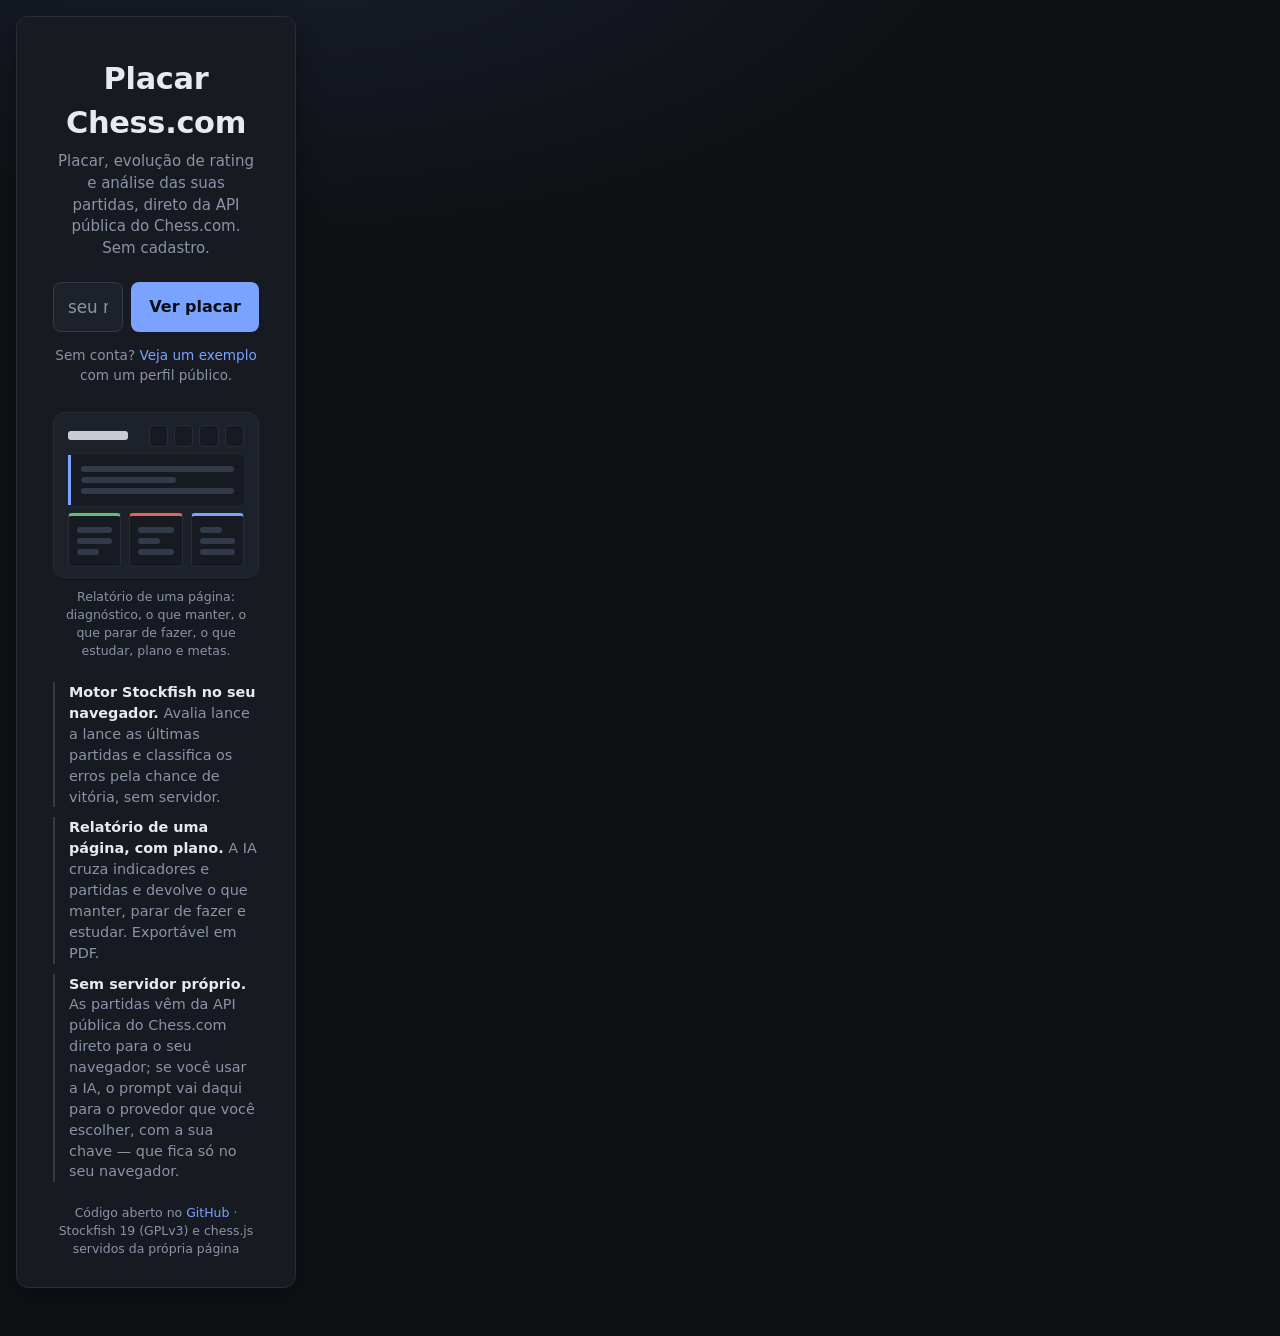
==== commit 2fa835b7: "Formulário vira painel atrás de uma barra de contexto, e a página passa a rolar A grade de três colu" ====
--- a/index.html
+++ b/index.html
@@ -4,12 +4,12 @@
 <meta charset="utf-8">
 <meta name="viewport" content="width=device-width, initial-scale=1">
 <title>Placar Chess.com — estatísticas e análise de partidas</title>
-<meta name="description" content="Placar, evolução de rating e análise das suas partidas do Chess.com: aberturas, precisão, sessões, tilt e horários. Sem cadastro, direto no navegador, com overlay para OBS.">
+<meta name="description" content="Placar, evolução de rating e análise das suas partidas do Chess.com: aberturas, precisão, sessões, tilt e horários. Sem cadastro, direto no navegador.">
 <meta name="theme-color" content="#0f1115">
 <link rel="canonical" href="https://chess-placar.vercel.app/">
 <meta property="og:url" content="https://chess-placar.vercel.app/">
 <meta property="og:title" content="Placar Chess.com">
-<meta property="og:description" content="Placar, evolução de rating e análise das suas partidas do Chess.com. Sem cadastro, direto no navegador, com overlay para OBS.">
+<meta property="og:description" content="Placar, evolução de rating e análise das suas partidas do Chess.com. Sem cadastro, direto no navegador.">
 <meta property="og:type" content="website">
 <meta property="og:locale" content="pt_BR">
 <meta property="og:image" content="https://chess-placar.vercel.app/og.png">
@@ -40,9 +40,15 @@
     </ul>
     <p class="rodapeInicio">Código aberto no <a href="https://github.com/luizspinelli/chess-placar" target="_blank" rel="noopener">GitHub</a> · Stockfish 19 (GPLv3) e chess.js servidos da própria página</p>
   </section>
-  <button type="button" id="filtrosToggle" class="box">☰ Filtros e opções</button>
+  <header id="contexto">
+    <button type="button" id="filtrosToggle" aria-expanded="false" aria-controls="f"><span id="ctxTexto">Filtros e opções</span><i aria-hidden="true">⌄</i></button>
+    <button type="button" id="btnLink" title="Copia um link que abre esta página já com estes filtros">Copiar link</button>
+    <div class="seg" id="tema"><button type="button" data-tema="escuro">Escuro</button><button type="button" data-tema="claro">Claro</button></div>
+  </header>
+  <!-- o status vive fora do formulário: com o painel fechado ele continua sendo o único sinal de que a busca anda -->
+  <p id="status" role="status"></p>
+  <div id="prox"><div id="proxBar"></div><span id="proxTxt"></span></div>
   <form id="f" class="box">
-    <h1>Placar Chess.com</h1>
     <div><label for="nick">Nick</label><input id="nick" required autocomplete="off" spellcheck="false" list="nicks"><datalist id="nicks"></datalist>
       <div id="recentes" class="chips"></div></div>
     <div role="group" aria-labelledby="rotPeriodo"><label id="rotPeriodo">Período</label>
@@ -80,25 +86,9 @@
     </div>
     <button type="submit" id="btn">Buscar partidas</button>
     <button type="button" id="btnAgora">Monitorar a partir de agora</button>
-    <details id="ovOpcoes">
-      <summary>Opções de overlay (streamer)</summary>
-      <div class="ovGrid">
-        <div><label for="ovTipo">Layout</label><select id="ovTipo"><option value="placar">Completo</option><option value="compacto">Compacto</option><option value="ticker">Ticker</option></select></div>
-        <div><label for="ovMeta">Meta de rating</label><input id="ovMeta" placeholder="ex.: 700 ou +50"></div>
-        <div><label for="ovFundo">Fundo (chroma)</label><input id="ovFundo" placeholder="00ff00"></div>
-        <div><label for="ovFonte">Escala</label><select id="ovFonte"><option value="0.8">0,8×</option><option value="1" selected>1×</option><option value="1.25">1,25×</option><option value="1.5">1,5×</option><option value="2">2×</option></select></div>
-        <label class="chk"><input type="checkbox" id="ovUltima" checked>Mostrar última partida</label>
-        <label class="chk"><input type="checkbox" id="ovSeq" checked>Mostrar sequência</label>
-      </div>
-    </details>
     <div class="acoes">
-      <button type="button" id="btnLink" title="Copia um link que abre esta página já com estes filtros (para favoritos ou OBS)">Copiar link</button>
-      <button type="button" id="btnStreamer" title="Só o placar, em tela cheia, para captura no OBS">Modo streamer</button>
-      <div class="seg" id="tema"><button type="button" data-tema="escuro">Escuro</button><button type="button" data-tema="claro">Claro</button></div>
       <div class="seg" id="modo"><button type="button" data-modo="simples">Simples</button><button type="button" data-modo="avancado">Avançado</button></div>
     </div>
-    <p id="status"></p>
-    <div id="prox"><div id="proxBar"></div><span id="proxTxt"></span></div>
   </form>
 
   <section id="placar" class="box">
@@ -141,12 +131,6 @@
     </div>
     <ul id="lista"></ul>
   </section>
-  <div id="overlay" hidden>
-    <div id="ovTicker" class="box" hidden></div>
-    <div id="ovMetaBar" class="box" hidden></div>
-    <div id="ovUltimaCard" class="box" hidden></div>
-  </div>
-  <button type="button" id="sairStreamer">sair do modo streamer (Esc)</button>
   <div id="modal">
     <div class="janela">
       <div class="topo"><h2>Rating</h2><div id="modalAbas" class="abas" role="tablist"></div>
@@ -183,7 +167,6 @@
 <script src="js/grafico.js"></script>
 <script src="js/ia.js"></script>
 <script src="js/partidas.js"></script>
-<script src="js/overlay.js"></script>
 <script src="js/placar.js"></script>
 <script src="js/busca.js"></script>
 <script src="js/app.js"></script>
--- a/css/estilo.css
+++ b/css/estilo.css
@@ -9,7 +9,7 @@
   --shadow:0 6px 20px rgba(20,30,60,.08)
 }
 *{box-sizing:border-box}
-html,body{height:100%;overflow:hidden}
+html,body{height:auto}
 html[data-tema=claro] body{background:radial-gradient(1200px 600px at 20% -10%,#e6ebf7 0%,var(--bg) 60%)}
 html[data-tema=claro] input[type=date],html[data-tema=claro] input[type=time]{color-scheme:light}
 html[data-tema=claro] .achado p{color:#3b4150}
@@ -21,55 +21,13 @@
 .seg button{flex:1;padding:5px 8px;font-size:.8rem;background:none;color:var(--muted);border-radius:6px}
 .seg button.ativa{background:var(--surface);color:var(--text);box-shadow:0 1px 3px rgba(0,0,0,.25)}
 .seg button:hover{filter:none;color:var(--text)}
-body.streamer{background:transparent!important;overflow:hidden}
-body.streamer main{display:flex;flex-direction:column;align-items:center;justify-content:center;padding:12px;gap:0}
-body.streamer form,body.streamer #kpis,body.streamer #partidas,body.streamer #abas{display:none!important}
-body.streamer #placar{width:min(100%,1100px);border-width:2px}
-body.streamer .tally strong{font-size:clamp(3rem,9vw,7rem)}
-body.streamer .tally span{font-size:clamp(.8rem,1.6vw,1.2rem)}
-body.streamer .tally div{padding:clamp(14px,3vw,36px) 10px}
-body.streamer .resumo{font-size:clamp(.85rem,1.6vw,1.2rem);justify-content:center}
-body.streamer .bar{height:10px}
-body.streamer #overlay{display:flex;flex-direction:column;align-items:center;gap:12px;width:min(100%,1100px)}
-body.streamer[data-ov=ticker] #placar{display:none!important}
-body.streamer[data-ov=compacto] #perfil,body.streamer[data-ov=compacto] .resumo,body.streamer[data-ov=compacto] .bar{display:none!important}
-body.streamer[data-ov=compacto] .tally strong{font-size:clamp(2.4rem,6vw,4.5rem)}
-body.streamer[data-ov=compacto] .tally div{padding:14px 8px 10px}
-#ovTicker{display:flex;align-items:stretch;width:100%;gap:0;padding:0;font-size:clamp(1.2rem,3vw,2.2rem);font-weight:700;font-variant-numeric:tabular-nums;overflow:hidden}
-#ovTicker span{flex:1;display:flex;align-items:center;justify-content:center;padding:.35em .8em;border-right:1px solid var(--border);white-space:nowrap}
-#ovTicker span:last-child{border-right:0}
-#ovTicker small{font-size:.5em;color:var(--muted);font-weight:600;text-transform:uppercase;letter-spacing:.08em;margin-right:.5em}
-#ovMetaBar{width:100%;padding:10px 16px;font-size:clamp(.9rem,1.8vw,1.3rem)}
-#ovMetaBar .linha{display:flex;justify-content:space-between;gap:12px;margin-bottom:6px}
-#ovMetaBar .trilha{height:10px;border-radius:999px;background:var(--border2);overflow:hidden}
-#ovMetaBar .trilha i{display:block;height:100%;background:linear-gradient(90deg,var(--accent),var(--win));transition:width .6s ease}
-#ovMetaBar.batida .trilha i{background:var(--win)}
-#ovUltimaCard{width:100%;display:grid;grid-template-columns:auto 1fr auto;gap:14px;align-items:center;padding:12px 16px;font-size:clamp(.95rem,1.9vw,1.4rem);border-left:5px solid var(--draw)}
-#ovUltimaCard.w{border-left-color:var(--win)}#ovUltimaCard.l{border-left-color:var(--loss)}
-#ovUltimaCard .res{font-weight:700;text-transform:uppercase;letter-spacing:.06em}
-#ovUltimaCard .adv b{font-weight:700}
-#ovUltimaCard .adv small{display:block;font-size:.75em}
-#ovUltimaCard .delta{font-weight:700;font-size:1.3em;font-variant-numeric:tabular-nums}
-#ovUltimaCard.nova{animation:entra .6s cubic-bezier(.2,.9,.3,1.2)}
-@keyframes entra{from{transform:translateY(16px) scale(.97);opacity:0}to{transform:none;opacity:1}}
-.seq{display:inline-flex;align-items:center;gap:.3em;padding:.15em .6em;border-radius:999px;background:var(--surface2);border:1px solid var(--border2);font-size:.8em}
-.seq.w{color:var(--win)}.seq.l{color:var(--loss)}
-/* placar velho: a atualização falhou e os números podem estar defasados */
-body.streamer.desatualizado #placar,body.streamer.desatualizado #ovTicker{border-color:var(--amber)}
-body.streamer.desatualizado #placar::after,body.streamer.desatualizado #ovTicker::after{
-  content:'';position:absolute;top:8px;right:8px;width:9px;height:9px;border-radius:50%;background:var(--amber);animation:pulsa 2s ease-in-out infinite}
-body.streamer.desatualizado #placar,body.streamer.desatualizado #ovTicker{position:relative}
-@keyframes pulsa{0%,100%{opacity:.9}50%{opacity:.25}}
-#sairStreamer{display:none;position:fixed;top:8px;right:8px;z-index:60;padding:6px 10px;font-size:.78rem;background:var(--surface2);color:var(--muted);border:1px solid var(--border2);opacity:.35}
-#sairStreamer:hover{opacity:1;filter:none}
-body.streamer #sairStreamer{display:block}
 body{margin:0;background:radial-gradient(1200px 600px at 20% -10%,#1a2030 0%,var(--bg) 60%);color:var(--text);font:15px/1.45 Inter,system-ui,-apple-system,"Segoe UI",Roboto,sans-serif;-webkit-font-smoothing:antialiased}
-main{display:grid;grid-template-columns:300px 1fr 440px;grid-template-rows:auto minmax(0,1fr);grid-template-areas:"form placar lista" "form kpis lista";gap:16px;height:100%;max-width:1880px;margin:0 auto;padding:16px;min-height:0}
+main{position:relative;display:grid;grid-template-columns:minmax(0,1fr);align-content:start;gap:16px;max-width:1400px;margin:0 auto;padding:16px;min-height:100vh}
 h1{font-size:1.25rem;font-weight:700;letter-spacing:-.01em;margin:0 0 14px}
-#inicio{display:none;grid-column:1/-1;grid-row:1/-1;align-self:center;justify-self:center;max-width:820px;width:100%;padding:40px 36px 28px;text-align:center}
-body.inicio main{grid-template-columns:1fr;grid-template-areas:"inicio"}
+#inicio{display:none;justify-self:center;max-width:820px;width:100%;padding:40px 36px 28px;text-align:center}
+body.inicio main{align-content:center}
 body.inicio #inicio{display:block}
-body.inicio form,body.inicio #placar,body.inicio #kpis,body.inicio #partidas,body.inicio #resumo{display:none!important}
+body.inicio form,body.inicio #contexto,body.inicio #status,body.inicio #prox,body.inicio #placar,body.inicio #kpis,body.inicio #partidas,body.inicio #resumo{display:none!important}
 #inicio h1{font-size:1.9rem;margin-bottom:6px}
 #inicio p{color:var(--muted);margin:0 0 22px}
 #inicio .campo{display:flex;gap:8px}
@@ -96,7 +54,17 @@
 #inicio .rodapeInicio a{color:var(--accent)}
 h2{font-size:.72rem;font-weight:600;text-transform:uppercase;letter-spacing:.1em;color:var(--muted);margin:0 0 10px}
 .box{background:var(--surface);border:1px solid var(--border);border-radius:var(--r);box-shadow:var(--shadow)}
-form{grid-area:form;display:grid;gap:12px;padding:18px;min-width:0;align-content:start;overflow-y:auto;max-height:100%}
+/* barra de contexto: o que esta na tela em uma linha, e a porta para os filtros */
+#contexto{position:sticky;top:0;z-index:30;display:flex;align-items:center;gap:8px;padding:8px 0}
+#contexto #filtrosToggle{flex:1;min-width:0;display:flex;align-items:center;gap:8px;padding:9px 14px;background:var(--surface);color:var(--text);border:1px solid var(--border);box-shadow:var(--shadow);text-align:left;font-weight:600}
+#ctxTexto{overflow:hidden;text-overflow:ellipsis;white-space:nowrap}
+#contexto #filtrosToggle i{margin-left:auto;font-style:normal;color:var(--muted);transition:transform .15s}
+body.filtrosAbertos #contexto #filtrosToggle i{transform:rotate(180deg)}
+#contexto #btnLink{padding:9px 12px;font-size:.8rem;background:var(--surface2);color:var(--text);border:1px solid var(--border2)}
+/* painel de filtros: sobrepoe o conteudo em vez de empurra-lo, para a leitura nao saltar ao abrir e fechar */
+form{position:absolute;top:56px;left:16px;right:16px;z-index:29;display:none;gap:12px 16px;padding:18px;min-width:0;align-content:start;max-height:calc(100vh - 80px);overflow-y:auto;grid-template-columns:repeat(auto-fill,minmax(230px,1fr));align-items:start}
+body.filtrosAbertos form{display:grid}
+form .acoes,form #btn,form #btnAgora{grid-column:1/-1}
 form>*,#custom>*{min-width:0}
 [hidden]{display:none!important}
 label{display:block;font-weight:600;font-size:.8rem;color:var(--muted);margin-bottom:4px}
@@ -144,21 +112,18 @@
 button:hover{filter:brightness(1.08)}
 button:active{transform:translateY(1px)}
 button:disabled{opacity:.45;cursor:default;filter:none}
-#ovOpcoes summary{cursor:pointer;font-size:.8rem;color:var(--muted);font-weight:600}
-#ovOpcoes summary:hover{color:var(--text)}
-.ovGrid{display:grid;grid-template-columns:1fr 1fr;gap:10px;margin-top:10px}
-.ovGrid .chk{grid-column:1/-1;font-weight:500;color:var(--text);font-size:.85rem;margin:0}
 #btnAgora,#btnStreamer,#btnLink{background:var(--surface2);color:var(--text);border:1px solid var(--border2)}
 #btnStreamer,#btnLink{padding:8px 10px;font-size:.8rem}
 .acoes{display:grid;grid-template-columns:1fr 1fr;gap:8px}
 .acoes .seg{grid-column:1/-1}
-#status{color:var(--muted);min-height:1.4em;margin:0;font-size:.85rem}
+#status{color:var(--muted);margin:0;font-size:.85rem;padding:0 2px}
+#status:empty{display:none}
 #status.error{color:var(--loss);font-weight:600}
-#prox{display:none;position:relative;height:22px;border:1px solid var(--border2);border-radius:999px;background:var(--surface2);overflow:hidden}
+#prox{display:none;position:relative;height:22px;margin-top:-8px;border:1px solid var(--border2);border-radius:999px;background:var(--surface2);overflow:hidden}
 #proxBar{position:absolute;inset:0;width:0;background:linear-gradient(90deg,rgba(122,162,255,.35),rgba(122,162,255,.15));transition:width 1s linear}
 #proxTxt{position:relative;display:block;text-align:center;font-size:.75rem;line-height:20px;color:var(--muted)}
 
-#placar{grid-area:placar;display:none;overflow:hidden}
+#placar{display:none;overflow:hidden}
 .abas{display:flex;flex-wrap:nowrap;overflow-x:auto;scrollbar-width:thin;gap:4px;padding:8px 10px;border-bottom:1px solid var(--border);background:var(--surface2);flex:0 0 auto}
 .abas button{background:none;color:var(--muted);padding:6px 12px;font-weight:600;font-size:.82rem;white-space:nowrap;flex:0 0 auto;border-radius:8px}
 .abas button:hover{color:var(--text);background:rgba(255,255,255,.04);filter:none}
@@ -186,7 +151,6 @@
 #perfil .hist{margin-left:auto;display:flex;gap:18px;font-size:.8rem;color:var(--muted);font-variant-numeric:tabular-nums;flex-wrap:wrap}
 #perfil .hist b{display:block;color:var(--text);font-size:1rem;line-height:1.1}
 #perfil .hist a{color:inherit}
-body.streamer #perfil .hist{display:none}
 .tally{display:grid;grid-template-columns:repeat(4,1fr)}
 .tally div{padding:16px 8px 12px;text-align:center;border-right:1px solid var(--border)}
 .tally div:last-child{border-right:0;background:var(--surface2)}
@@ -203,10 +167,9 @@
 #comparativo{background:var(--surface2);font-size:.8rem;gap:4px 14px}
 #comparativo .cmpTitulo{font-size:.68rem;text-transform:uppercase;letter-spacing:.08em}
 #comparativo i{font-style:normal;font-variant-numeric:tabular-nums}
-body.streamer #comparativo{display:none}
-
-#kpis{grid-area:kpis;display:none;min-height:0;flex-direction:column;overflow:hidden}
-#resumo{grid-area:kpis;overflow-y:auto;padding:16px 18px;min-height:0}
+
+#kpis{display:none;flex-direction:column}
+#resumo{padding:16px 18px}
 body.simples #kpis{display:none!important}
 body:not(.simples) #resumo{display:none!important}
 #resumo .cab{display:flex;justify-content:space-between;align-items:center;margin-bottom:8px}
@@ -231,7 +194,7 @@
 .ajuda:hover{color:var(--accent);border-color:var(--accent)}
 #dica{position:absolute;z-index:50;padding:10px 12px;font-size:.82rem;line-height:1.45;color:var(--text);background:var(--surface);border:1px solid var(--border2);border-radius:var(--r);box-shadow:var(--shadow)}
 #listaToggle{display:none}
-#kpiGrid{overflow-y:auto;overflow-x:hidden;min-height:0;display:grid;grid-template-columns:repeat(4,minmax(0,1fr));align-content:start}
+#kpiGrid{overflow-x:hidden;display:grid;grid-template-columns:repeat(4,minmax(0,1fr));align-content:start}
 .kpi{padding:14px 16px;min-width:0;background:var(--surface);border-right:1px solid var(--border);border-bottom:1px solid var(--border)}
 .kpi.box{border-width:0 1px 1px 0;border-radius:0;box-shadow:none}
 #kpiGrid{background:transparent}
@@ -316,13 +279,16 @@
 .relatorio section>:last-child{margin-bottom:0}
 .ia .erro{color:var(--amber);font-size:.85rem;margin:8px 0 0}
 
-#partidas{grid-area:lista;display:none;flex-direction:column;min-height:0;max-height:100%;overflow:hidden}
+#partidas{display:none;flex-direction:column;overflow:hidden}
+#listaToggle{display:block;width:100%;text-align:left;padding:12px 14px;background:var(--surface);color:var(--text);font-weight:600;border:0;border-radius:var(--r)}
+body.listaAberta #listaToggle{border-bottom:1px solid var(--border);border-radius:var(--r) var(--r) 0 0}
+body:not(.listaAberta) #partidas .pag,body:not(.listaAberta) #lista{display:none}
 .pag{display:flex;justify-content:space-between;align-items:center;gap:8px;padding:8px 14px;background:var(--surface2);border-bottom:1px solid var(--border);font-size:.82rem;color:var(--muted);flex:0 0 auto}
 .pag button{padding:3px 10px;line-height:1.2;background:var(--surface);color:var(--text);border:1px solid var(--border2)}
 .pag input{width:130px;padding:3px 8px;font-size:.8rem}
 .pag #pagInfo{white-space:nowrap}
 .pag select{padding:3px 24px 3px 8px;font-size:.8rem}
-#lista{list-style:none;margin:0;padding:0 14px;overflow-y:auto;min-height:0}
+#lista{list-style:none;margin:0;padding:0 14px}
 #lista li{display:grid;grid-template-columns:12px 1fr auto;gap:12px;align-items:center;padding:10px 0;border-bottom:1px solid var(--border)}
 #lista li:last-child{border-bottom:0}
 .pip{width:10px;height:10px;border-radius:50%}
@@ -368,52 +334,28 @@
    dois cards largos seguidos dividem a linha em vez de deixar um terço vazio; acima de 1700 px o normal ocupa 3 (4 por
    linha). `dense` deixa um card pequeno preencher o buraco que sobrar. O modo simples mantém a lista ao lado e a altura fixa. */
 @media(min-width:1101px){
-  html:has(body:not(.simples):not(.inicio):not(.streamer)){height:auto;overflow:auto}
-  body:not(.simples):not(.inicio):not(.streamer){height:auto;overflow:visible}
-  /* a tela inicial ficou mais alta que a viewport em telas baixas: centrada quando cabe, rolando quando não cabe */
-  html:has(body.inicio),body.inicio{height:auto;overflow:visible}
-  body.inicio main{height:auto;min-height:100vh}
-  body:not(.simples):not(.inicio):not(.streamer) main{grid-template-columns:300px minmax(0,1fr);grid-template-rows:auto auto auto;grid-template-areas:"form placar" "form kpis" "form lista";height:auto;min-height:100vh;align-content:start}
-  body:not(.simples):not(.inicio):not(.streamer) form{position:sticky;top:16px;max-height:calc(100vh - 32px);align-self:start}
-  body:not(.simples):not(.inicio):not(.streamer) #kpis,body:not(.simples):not(.inicio):not(.streamer) #kpiGrid{overflow:visible}
-  body:not(.simples):not(.inicio):not(.streamer) .abasWrap{position:sticky;top:0;z-index:4;border-radius:var(--r) var(--r) 0 0}
-  body:not(.simples):not(.inicio):not(.streamer) #partidas{max-height:none;overflow:visible}
-  body:not(.simples):not(.inicio):not(.streamer) #lista{overflow:visible}
-  body:not(.simples):not(.inicio):not(.streamer) #kpiGrid,body:not(.simples):not(.inicio):not(.streamer) #kpiGrid.analise{grid-template-columns:repeat(12,minmax(0,1fr));grid-auto-flow:row dense}
-  body:not(.simples):not(.inicio):not(.streamer) #kpiGrid .kpi{grid-column:span 4}
-  body:not(.simples):not(.inicio):not(.streamer) #kpiGrid .kpi.span2{grid-column:span 6}
-  body:not(.simples):not(.inicio):not(.streamer) #kpiGrid .ia{grid-column:1/-1}
-}
-@media(min-width:1700px){body:not(.simples):not(.inicio):not(.streamer) #kpiGrid .kpi{grid-column:span 3}body:not(.simples):not(.inicio):not(.streamer) #kpiGrid .kpi.span2{grid-column:span 6}body:not(.simples):not(.inicio):not(.streamer) #kpiGrid .ia{grid-column:1/-1}}
-#filtrosToggle{display:none}
+  #kpiGrid,#kpiGrid.analise{grid-template-columns:repeat(12,minmax(0,1fr));grid-auto-flow:row dense}
+  #kpiGrid .kpi{grid-column:span 4}
+  #kpiGrid .kpi.span2{grid-column:span 6}
+  #kpiGrid .ia{grid-column:1/-1}
+  .abasWrap{position:sticky;top:48px;z-index:4;border-radius:var(--r) var(--r) 0 0}
+}
+@media(min-width:1700px){#kpiGrid .kpi{grid-column:span 3}#kpiGrid .kpi.span2{grid-column:span 6}#kpiGrid .ia{grid-column:1/-1}}
 /* tablet: coluna única rolável, filtros recolhíveis, form em várias colunas */
 @media(max-width:1100px){
   .relatorio .tres{grid-template-columns:repeat(2,minmax(0,1fr))} .relatorio .tres section:last-child:nth-child(odd){grid-column:1/-1}
-  html,body{height:auto;overflow:visible}
-  main{display:flex;flex-direction:column;height:auto;padding:12px;gap:12px}
+  main{padding:12px;gap:12px}
   body.inicio main{min-height:100vh;justify-content:center}
   body.inicio #inicio{margin:0 auto}
-  body:not(.inicio):not(.streamer) #filtrosToggle{display:block;padding:10px;background:var(--surface);color:var(--text);border:1px solid var(--border);text-align:left;font-weight:600}
-  /* com os filtros fechados sobra só o status: sem ele a busca fica sem nenhum sinal */
-  body:not(.inicio):not(.filtrosAbertos) form{padding:0;gap:0;border:0;background:none;box-shadow:none}
-  body:not(.inicio):not(.filtrosAbertos) form>:not(#status):not(#prox){display:none!important}
-  body:not(.filtrosAbertos) #status:empty{display:none}
-  form{max-height:none;overflow:visible;grid-template-columns:repeat(auto-fill,minmax(230px,1fr));gap:12px 16px;align-items:start}
-  form h1{display:none}
-  form #ovOpcoes,form .acoes,form #status,form #prox{grid-column:1/-1}
-  #placar{position:sticky;top:0;z-index:5}
-  #kpiGrid{overflow:visible}
-  #lista{max-height:none}
   #resumoMini{grid-template-columns:repeat(4,minmax(0,1fr))}
   .abas{scrollbar-width:none}
   .abas::-webkit-scrollbar{display:none}
-  body.streamer main{min-height:100vh}
 }
 /* celular */
 @media(max-width:820px){
   .relatorio .tres{grid-template-columns:1fr} .relatorio .tres section:last-child:nth-child(odd){grid-column:auto} .relatorio .lede.comMudou{grid-template-columns:1fr} .relatorio .numeros{grid-template-columns:repeat(2,minmax(0,1fr))}
   main{padding:10px;gap:10px}
-  form{grid-template-columns:1fr;gap:12px}
+  form{grid-template-columns:1fr;gap:12px;top:50px;left:10px;right:10px}
   .tally strong{font-size:1.9rem}
   .tally div{padding:10px 4px 8px}
   .tally span{font-size:.65rem}
@@ -422,18 +364,15 @@
   #perfil .hist b{font-size:.9rem}
   .resumo{font-size:.78rem;padding:6px 10px}
   /* placar inteiro grudado come 400px de tela no celular */
-  #placar{position:static}
   /* 10 abas num scroll horizontal ficam fora de alcance no celular: quebram em linhas */
   /* dez abas em quatro linhas comiam 200 px a cada troca: no celular a barra vira um <select> com os grupos */
   .abasWrap{flex-wrap:nowrap;align-items:center;padding:8px;gap:8px}
-  body:not(.simples) .abasWrap{position:sticky;top:0;z-index:4}
+  .abasWrap{position:sticky;top:44px;z-index:4}
   .abasWrap #abasKpi{flex:1 1 auto;padding:0;justify-content:flex-start;min-width:0}
   .abasWrap #abasKpi .grupoAbas{display:none}
   #abasSel{display:block;width:100%;padding:9px 32px 9px 12px;font-size:.9rem;font-weight:600}
   #verMenos{flex:0 0 auto;margin:0}
   /* lista recolhida por padrão; cabeçalho da paginação em duas linhas */
-  #listaToggle{display:block;width:100%;text-align:left;padding:12px 14px;background:var(--surface);color:var(--text);font-weight:600;border:0;border-bottom:1px solid var(--border);border-radius:0}
-  body:not(.listaAberta) #partidas .pag,body:not(.listaAberta) #lista{display:none}
   .pag #pagInfo{flex-basis:100%}
   .pag .inline{width:100%;display:flex;flex-wrap:wrap;gap:6px;align-items:center}
   /* mapa de calor cabe na largura; os números vêm pelo toque */
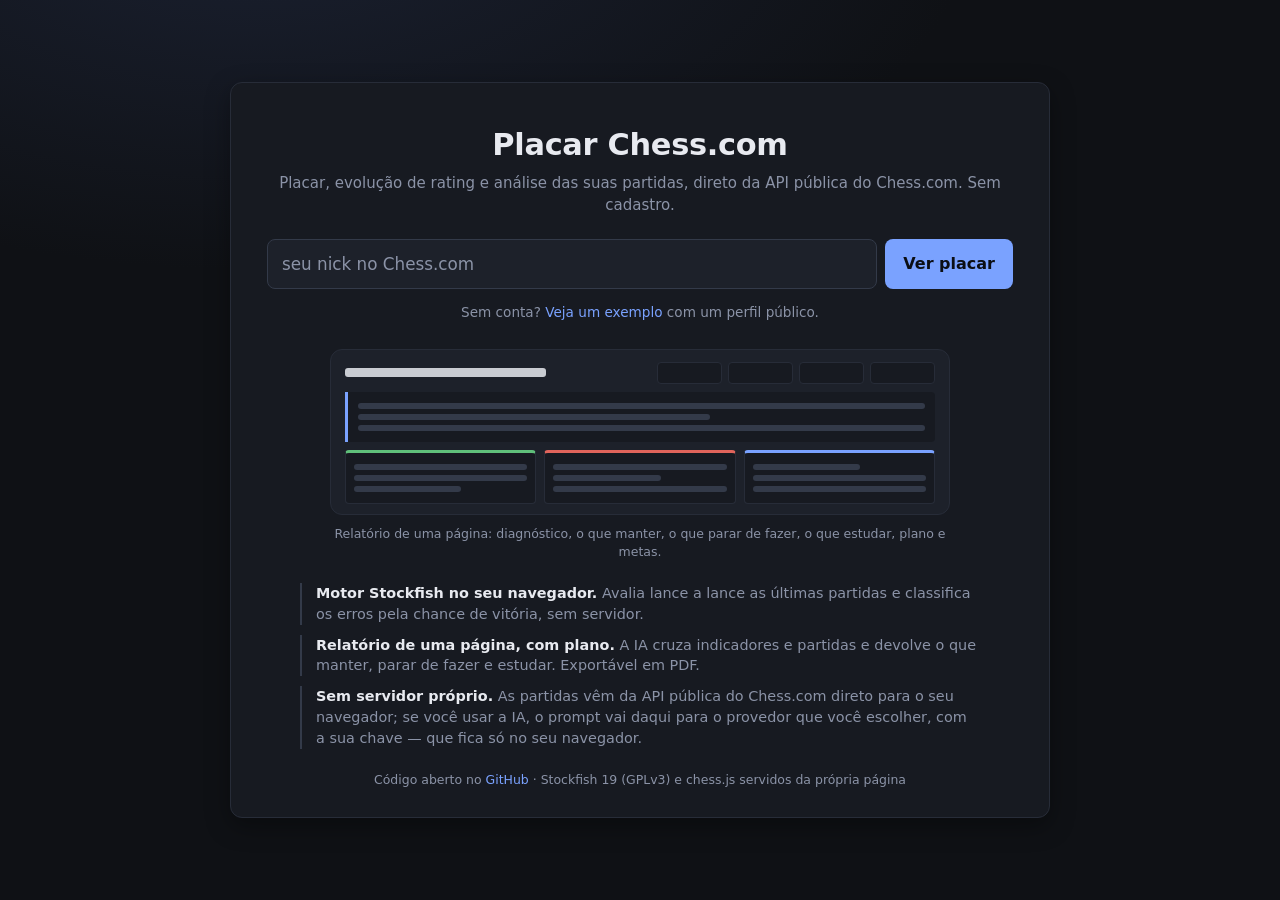
==== commit 0b0295c6: "Painel de altura fixa: a janela é o quadro, e são as colunas que rolam Premissa nova: usar 100% da l" ====
--- a/index.html
+++ b/index.html
@@ -57,7 +57,7 @@
       <div id="relativo">
         <div class="grade"><span>Dias</span><div style="--cols:5"><button type="button" data-p="1d">1</button><button type="button" data-p="3d">3</button><button type="button" data-p="7d">7</button><button type="button" data-p="14d">14</button><button type="button" data-p="30d">30</button></div></div>
         <div class="grade"><span>Meses</span><div><button type="button" data-p="3m">3</button><button type="button" data-p="6m">6</button><button type="button" data-p="12m">12</button></div></div>
-        <div class="grade"><span>Calendário</span><div><button type="button" data-p="mes" title="Do dia 1º deste mês até agora">Mês</button><button type="button" data-p="mes-1" title="Mês passado inteiro">Anterior</button><button type="button" data-p="ano" title="De 1º de janeiro até agora">Ano</button></div></div>
+        <div class="grade"><span>Calendário</span><div style="--cols:4"><button type="button" data-p="hoje" title="Desde a meia-noite de hoje">Hoje</button><button type="button" data-p="mes" title="Do dia 1º deste mês até agora">Mês</button><button type="button" data-p="mes-1" title="Mês passado inteiro">Anterior</button><button type="button" data-p="ano" title="De 1º de janeiro até agora">Ano</button></div></div>
         <div class="livre"><input id="pNum" type="number" min="1" max="999" placeholder="duração" aria-label="Duração"><select id="pUni" aria-label="Unidade de tempo"><option value="d">dias</option><option value="w">semanas</option><option value="m">meses</option></select></div>
       </div>
     </div>
@@ -85,40 +85,48 @@
       </select>
     </div>
     <button type="submit" id="btn">Buscar partidas</button>
-    <button type="button" id="btnAgora">Monitorar a partir de agora</button>
-    <div class="acoes">
-      <div class="seg" id="modo"><button type="button" data-modo="simples">Simples</button><button type="button" data-modo="avancado">Avançado</button></div>
-    </div>
   </form>
 
   <section id="placar" class="box">
     <div id="perfil" hidden></div>
     <div id="abas" class="abas" role="tablist" hidden></div>
-    <div class="tally">
-      <div><strong id="nw" class="w">0</strong><span>vitórias</span></div>
-      <div><strong id="nd" class="d">0</strong><span>empates</span></div>
-      <div><strong id="nl" class="l">0</strong><span>derrotas</span></div>
-      <div><strong id="nr">0</strong><span>rating</span></div>
+    <div class="faixa">
+      <div class="tally">
+        <div><strong id="nw" class="w">0</strong><span>vitórias</span></div>
+        <div><strong id="nd" class="d">0</strong><span>empates</span></div>
+        <div><strong id="nl" class="l">0</strong><span>derrotas</span></div>
+        <div><strong id="nr">0</strong><span>rating</span></div>
+      </div>
+      <div class="placarInfo">
+        <div class="bar"><i class="w"></i><i class="d"></i><i class="l"></i></div>
+        <div class="resumo"><span id="rtotal"></span><span id="rpct"></span></div>
+        <div class="resumo" id="rating"></div>
+        <div class="resumo" id="comparativo" hidden></div>
+      </div>
+      <div id="resumoGrafico"></div>
     </div>
-    <div class="bar"><i class="w"></i><i class="d"></i><i class="l"></i></div>
-    <div class="resumo"><span id="rtotal"></span><span id="rpct"></span></div>
-    <div class="resumo" id="rating"></div>
-    <div class="resumo" id="comparativo" hidden></div>
   </section>
 
-  <section id="resumo" class="box" hidden>
-    <div class="cab"><h2>Resumo</h2><button type="button" id="verMais">Ver análise completa →</button></div>
-    <div id="resumoTexto"></div>
-    <div id="resumoGrafico"></div>
-    <div id="resumoMini"></div>
-  </section>
+  <!-- coluna do relatório: resumo em números e, abaixo, o diagnóstico. Rola por dentro, como as outras duas -->
+  <div id="colDiag">
+    <section id="resumo" class="box" hidden>
+      <div id="resumoTexto"></div>
+      <div id="resumoMini"></div>
+    </section>
+    <section id="analise" class="box">
+      <h2>Diagnóstico</h2>
+      <div id="analiseCorpo"></div>
+    </section>
+  </div>
 
   <section id="kpis" class="box">
-    <div class="abasWrap"><div id="abasKpi" class="abas" role="tablist"></div><button type="button" id="verMenos" title="Voltar ao resumo">← Resumo</button></div>
+    <h2 class="tituloSecao">Evidência</h2>
+    <div class="abasWrap"><div id="abasKpi" class="abas" role="tablist"></div></div>
     <div id="kpiGrid"></div>
   </section>
 
   <section id="partidas" class="box">
+    <h2 class="tituloSecao">Partidas</h2>
     <button type="button" id="listaToggle" aria-expanded="false" aria-controls="lista">Ver as partidas ▾</button>
     <div class="pag">
       <span id="pagInfo"></span>
--- a/css/estilo.css
+++ b/css/estilo.css
@@ -9,7 +9,7 @@
   --shadow:0 6px 20px rgba(20,30,60,.08)
 }
 *{box-sizing:border-box}
-html,body{height:auto}
+html,body{height:100%;overflow:hidden}
 html[data-tema=claro] body{background:radial-gradient(1200px 600px at 20% -10%,#e6ebf7 0%,var(--bg) 60%)}
 html[data-tema=claro] input[type=date],html[data-tema=claro] input[type=time]{color-scheme:light}
 html[data-tema=claro] .achado p{color:#3b4150}
@@ -22,12 +22,26 @@
 .seg button.ativa{background:var(--surface);color:var(--text);box-shadow:0 1px 3px rgba(0,0,0,.25)}
 .seg button:hover{filter:none;color:var(--text)}
 body{margin:0;background:radial-gradient(1200px 600px at 20% -10%,#1a2030 0%,var(--bg) 60%);color:var(--text);font:15px/1.45 Inter,system-ui,-apple-system,"Segoe UI",Roboto,sans-serif;-webkit-font-smoothing:antialiased}
-main{position:relative;display:grid;grid-template-columns:minmax(0,1fr);align-content:start;gap:16px;max-width:1400px;margin:0 auto;padding:16px;min-height:100vh}
+/* painel de altura fixa: a página nunca rola; quem rola são as três colunas, cada uma por dentro.
+   A casca ocupa 100% da largura e da altura da viewport. */
+main{position:relative;display:grid;
+  grid-template-columns:minmax(300px,1.05fr) minmax(0,2fr) minmax(280px,1fr);
+  grid-template-rows:auto auto auto minmax(0,1fr);
+  grid-template-areas:"ctx ctx ctx" "st st st" "cab cab cab" "diag evid part";
+  gap:12px;height:100%;width:100%;padding:12px;min-height:0}
+#contexto{grid-area:ctx}
+#status,#prox{grid-area:st}
+#placar{grid-area:cab}
+#colDiag{grid-area:diag}
+#kpis{grid-area:evid}
+#partidas{grid-area:part}
+/* cada coluna rola por dentro; a linha da grade e que limita a altura (minmax(0,1fr) + min-height:0) */
+#colDiag{display:flex;flex-direction:column;gap:12px;min-height:0;overflow-y:auto;overflow-x:hidden}
 h1{font-size:1.25rem;font-weight:700;letter-spacing:-.01em;margin:0 0 14px}
-#inicio{display:none;justify-self:center;max-width:820px;width:100%;padding:40px 36px 28px;text-align:center}
-body.inicio main{align-content:center}
+#inicio{display:none;grid-column:1/-1;grid-row:1/-1;align-self:center;justify-self:center;max-width:820px;width:100%;padding:40px 36px 28px;text-align:center}
+body.inicio main{grid-template-columns:1fr;grid-template-areas:"inicio"}
 body.inicio #inicio{display:block}
-body.inicio form,body.inicio #contexto,body.inicio #status,body.inicio #prox,body.inicio #placar,body.inicio #kpis,body.inicio #partidas,body.inicio #resumo{display:none!important}
+body.inicio form,body.inicio #contexto,body.inicio #status,body.inicio #prox,body.inicio #placar,body.inicio #colDiag,body.inicio #kpis,body.inicio #partidas{display:none!important}
 #inicio h1{font-size:1.9rem;margin-bottom:6px}
 #inicio p{color:var(--muted);margin:0 0 22px}
 #inicio .campo{display:flex;gap:8px}
@@ -55,16 +69,16 @@
 h2{font-size:.72rem;font-weight:600;text-transform:uppercase;letter-spacing:.1em;color:var(--muted);margin:0 0 10px}
 .box{background:var(--surface);border:1px solid var(--border);border-radius:var(--r);box-shadow:var(--shadow)}
 /* barra de contexto: o que esta na tela em uma linha, e a porta para os filtros */
-#contexto{position:sticky;top:0;z-index:30;display:flex;align-items:center;gap:8px;padding:8px 0}
-#contexto #filtrosToggle{flex:1;min-width:0;display:flex;align-items:center;gap:8px;padding:9px 14px;background:var(--surface);color:var(--text);border:1px solid var(--border);box-shadow:var(--shadow);text-align:left;font-weight:600}
+#contexto{display:flex;align-items:center;gap:8px;padding:0}
+#contexto #filtrosToggle{flex:1;min-width:0;display:flex;align-items:center;gap:8px;padding:7px 14px;background:var(--surface);color:var(--text);border:1px solid var(--border);box-shadow:var(--shadow);text-align:left;font-weight:600}
 #ctxTexto{overflow:hidden;text-overflow:ellipsis;white-space:nowrap}
 #contexto #filtrosToggle i{margin-left:auto;font-style:normal;color:var(--muted);transition:transform .15s}
 body.filtrosAbertos #contexto #filtrosToggle i{transform:rotate(180deg)}
-#contexto #btnLink{padding:9px 12px;font-size:.8rem;background:var(--surface2);color:var(--text);border:1px solid var(--border2)}
-/* painel de filtros: sobrepoe o conteudo em vez de empurra-lo, para a leitura nao saltar ao abrir e fechar */
-form{position:absolute;top:56px;left:16px;right:16px;z-index:29;display:none;gap:12px 16px;padding:18px;min-width:0;align-content:start;max-height:calc(100vh - 80px);overflow-y:auto;grid-template-columns:repeat(auto-fill,minmax(230px,1fr));align-items:start}
+#contexto #btnLink{padding:7px 12px;font-size:.8rem;background:var(--surface2);color:var(--text);border:1px solid var(--border2)}
+/* painel de filtros: sobrepõe o conteúdo em vez de empurrá-lo, para a leitura não saltar ao abrir e fechar */
+form{position:absolute;top:56px;left:12px;width:min(calc(100% - 24px),860px);z-index:29;display:none;gap:12px 16px;padding:18px;min-width:0;align-content:start;max-height:calc(100vh - 80px);overflow-y:auto;grid-template-columns:repeat(auto-fill,minmax(230px,1fr));align-items:start}
 body.filtrosAbertos form{display:grid}
-form .acoes,form #btn,form #btnAgora{grid-column:1/-1}
+form #btn{grid-column:1/-1}
 form>*,#custom>*{min-width:0}
 [hidden]{display:none!important}
 label{display:block;font-weight:600;font-size:.8rem;color:var(--muted);margin-bottom:4px}
@@ -112,10 +126,6 @@
 button:hover{filter:brightness(1.08)}
 button:active{transform:translateY(1px)}
 button:disabled{opacity:.45;cursor:default;filter:none}
-#btnAgora,#btnStreamer,#btnLink{background:var(--surface2);color:var(--text);border:1px solid var(--border2)}
-#btnStreamer,#btnLink{padding:8px 10px;font-size:.8rem}
-.acoes{display:grid;grid-template-columns:1fr 1fr;gap:8px}
-.acoes .seg{grid-column:1/-1}
 #status{color:var(--muted);margin:0;font-size:.85rem;padding:0 2px}
 #status:empty{display:none}
 #status.error{color:var(--loss);font-weight:600}
@@ -123,7 +133,25 @@
 #proxBar{position:absolute;inset:0;width:0;background:linear-gradient(90deg,rgba(122,162,255,.35),rgba(122,162,255,.15));transition:width 1s linear}
 #proxTxt{position:relative;display:block;text-align:center;font-size:.75rem;line-height:20px;color:var(--muted)}
 
-#placar{display:none;overflow:hidden}
+#placar{display:none;overflow:hidden;min-height:0}
+.faixa{display:flex;align-items:stretch;gap:0}
+.faixa .tally{flex:0 0 auto;width:clamp(240px,24vw,340px)}
+.faixa .tally div{display:flex;flex-direction:column;align-items:center;justify-content:center;gap:2px}
+.placarInfo{flex:1;min-width:0;display:flex;flex-direction:column;justify-content:center;gap:0;border-left:1px solid var(--border);padding:2px 0}
+.placarInfo .bar{order:-1}
+#resumoGrafico{flex:0 0 clamp(200px,22vw,340px);min-width:0;border-left:1px solid var(--border);display:flex;align-items:center;padding:4px 10px}
+#resumoGrafico svg{max-height:88px}
+/* na faixa do cabeçalho o cartão é estreito: o nome da modalidade já está na barra de contexto e nas abas */
+#resumoGrafico .ratingCard{width:100%;min-width:0;overflow:hidden}
+#resumoGrafico .spark{min-width:0}
+#resumoGrafico .tcNome{display:none}
+#resumoGrafico .cab{gap:8px;flex-wrap:nowrap}
+#resumoGrafico .stats{gap:8px;font-size:.78rem;min-width:0}
+/* na faixa do cabeçalho o botão é só o ícone, discreto: o gráfico inteiro já é clicável */
+#resumoGrafico .ampliar{padding:2px 6px;font-size:.9rem;line-height:1;background:none;border:0;color:var(--muted);opacity:.55;white-space:nowrap}
+#resumoGrafico .ampliar:hover{opacity:1;color:var(--accent);background:none;border:0;filter:none}
+#resumoGrafico .rotAmpliar{position:absolute;width:1px;height:1px;overflow:hidden;clip-path:inset(50%);white-space:nowrap}
+#resumoGrafico:empty{display:none}
 .abas{display:flex;flex-wrap:nowrap;overflow-x:auto;scrollbar-width:thin;gap:4px;padding:8px 10px;border-bottom:1px solid var(--border);background:var(--surface2);flex:0 0 auto}
 .abas button{background:none;color:var(--muted);padding:6px 12px;font-weight:600;font-size:.82rem;white-space:nowrap;flex:0 0 auto;border-radius:8px}
 .abas button:hover{color:var(--text);background:rgba(255,255,255,.04);filter:none}
@@ -132,8 +160,6 @@
 #abas button small{color:var(--muted);font-weight:500;margin-left:2px}
 .abasWrap{display:flex;align-items:stretch;border-bottom:1px solid var(--border);background:var(--surface2);flex:0 0 auto}
 .abasWrap #abasKpi{flex:1;border-bottom:0}
-#verMenos{align-self:center;margin:0 10px;padding:5px 10px;font-size:.78rem;background:var(--surface);color:var(--muted);border:1px solid var(--border2);white-space:nowrap}
-#verMenos:hover{color:var(--text);filter:none}
 /* nunca rola: a barra escondida deixava Análise/Resultados/Rating fora da tela em colunas estreitas */
 #abasKpi{gap:0;padding:0;justify-content:center;flex-wrap:wrap;overflow-x:visible}
 #abasSel{display:none}
@@ -141,7 +167,7 @@
 .grupoAbas:last-child{border-right:0}
 .grupoAbas .grupoAba{font-size:.66rem;text-transform:uppercase;letter-spacing:.1em;color:var(--muted);padding:0 4px;margin-bottom:4px;white-space:nowrap;text-align:center}
 .grupoAbas .botoes{display:flex;gap:4px;flex-wrap:wrap;justify-content:center}
-#perfil{display:flex;align-items:center;gap:14px;padding:12px 16px;border-bottom:1px solid var(--border);flex-wrap:wrap}
+#perfil{display:flex;align-items:center;gap:12px;padding:7px 14px;border-bottom:1px solid var(--border);flex-wrap:wrap}
 #perfil img,#perfil .avatarVazio{width:48px;height:48px;border-radius:10px;object-fit:cover;background:var(--surface2)}
 #perfil .avatarVazio{display:flex;align-items:center;justify-content:center;font-weight:700;font-size:1.3rem;color:var(--muted);border:1px solid var(--border2)}
 #perfil .quem{display:flex;flex-direction:column;min-width:0}
@@ -152,9 +178,9 @@
 #perfil .hist b{display:block;color:var(--text);font-size:1rem;line-height:1.1}
 #perfil .hist a{color:inherit}
 .tally{display:grid;grid-template-columns:repeat(4,1fr)}
-.tally div{padding:16px 8px 12px;text-align:center;border-right:1px solid var(--border)}
+.tally div{padding:8px 6px 6px;text-align:center;border-right:1px solid var(--border)}
 .tally div:last-child{border-right:0;background:var(--surface2)}
-.tally strong{display:block;font-size:2.4rem;font-weight:700;line-height:1;letter-spacing:-.02em;font-variant-numeric:tabular-nums}
+.tally strong{display:block;font-size:1.55rem;font-weight:700;line-height:1;letter-spacing:-.02em;font-variant-numeric:tabular-nums}
 .tally span{color:var(--muted);font-size:.75rem;text-transform:uppercase;letter-spacing:.08em}
 .w{color:var(--win)}.l{color:var(--loss)}.d{color:var(--draw)}
 .bar{display:flex;height:6px;border-top:1px solid var(--border)}
@@ -168,13 +194,15 @@
 #comparativo .cmpTitulo{font-size:.68rem;text-transform:uppercase;letter-spacing:.08em}
 #comparativo i{font-style:normal;font-variant-numeric:tabular-nums}
 
-#kpis{display:none;flex-direction:column}
-#resumo{padding:16px 18px}
-body.simples #kpis{display:none!important}
-body:not(.simples) #resumo{display:none!important}
-#resumo .cab{display:flex;justify-content:space-between;align-items:center;margin-bottom:8px}
-#resumo .cab h2{margin:0}
-#verMais{padding:6px 12px;font-size:.82rem;background:var(--surface2);color:var(--text);border:1px solid var(--border2)}
+#kpis{display:none;flex-direction:column;min-height:0;overflow:hidden}
+#resumo{padding:14px 16px;flex:0 0 auto}
+/* o relatório: achados automáticos e o bloco da IA, em seção própria em vez de uma aba entre dez */
+#analise{display:none;padding:14px 16px;flex:0 0 auto}
+#analise>h2{margin-bottom:12px}
+#analiseCorpo{display:grid;grid-template-columns:1fr;gap:10px;align-items:start}
+#analiseCorpo .ia{grid-column:1/-1}
+.tituloSecao{padding:14px 16px 0;margin:0}
+#kpis>.tituloSecao{padding:14px 16px 10px}
 #resumoTexto{font-size:1rem;line-height:1.6;color:#d5d9e2}
 html[data-tema=claro] #resumoTexto{color:#2b3140}
 #resumoTexto p{margin:0 0 8px}
@@ -189,12 +217,12 @@
 .forma{display:flex;gap:5px;margin:4px 0 6px}
 .forma i{width:14px;height:14px;border-radius:50%}
 .forma i.w{background:var(--win)}.forma i.l{background:var(--loss)}.forma i.d{background:var(--draw)}
-@media(max-width:1500px){#resumoMini{grid-template-columns:repeat(2,minmax(0,1fr))}}
+#resumoMini{grid-template-columns:repeat(2,minmax(0,1fr))}
 .ajuda{display:inline-flex;align-items:center;justify-content:center;width:15px;height:15px;border-radius:50%;border:1px solid var(--border2);color:var(--muted);font-size:.65rem;font-weight:700;margin-left:6px;cursor:help;vertical-align:middle;text-transform:none;letter-spacing:0}
 .ajuda:hover{color:var(--accent);border-color:var(--accent)}
 #dica{position:absolute;z-index:50;padding:10px 12px;font-size:.82rem;line-height:1.45;color:var(--text);background:var(--surface);border:1px solid var(--border2);border-radius:var(--r);box-shadow:var(--shadow)}
 #listaToggle{display:none}
-#kpiGrid{overflow-x:hidden;display:grid;grid-template-columns:repeat(4,minmax(0,1fr));align-content:start}
+#kpiGrid{overflow-y:auto;overflow-x:hidden;min-height:0;display:grid;grid-template-columns:repeat(4,minmax(0,1fr));align-content:start}
 .kpi{padding:14px 16px;min-width:0;background:var(--surface);border-right:1px solid var(--border);border-bottom:1px solid var(--border)}
 .kpi.box{border-width:0 1px 1px 0;border-radius:0;box-shadow:none}
 #kpiGrid{background:transparent}
@@ -225,7 +253,6 @@
 .ratingCard .ampliar:hover{border-color:var(--accent);color:var(--accent);filter:none}
 .kpi h3{font-size:.8rem;margin:0 0 4px;font-weight:600}
 .motivos{display:grid;grid-template-columns:repeat(3,minmax(0,1fr));gap:0 14px}
-#kpiGrid.analise{grid-template-columns:repeat(3,minmax(0,1fr))}
 .achado{border-left:3px solid var(--draw)}
 .achado p{margin:0;font-size:.88rem;color:#c9cdd8}
 .achado h2{color:var(--text);text-transform:none;letter-spacing:0;font-size:.9rem}
@@ -273,22 +300,20 @@
 .relatorio .resto{columns:28rem;column-gap:12px;margin-top:12px}
 .relatorio .resto section{display:inline-block;width:100%;box-sizing:border-box;break-inside:avoid;margin-bottom:12px}
 .relatorio section h3{font-size:.74rem;text-transform:uppercase;letter-spacing:.08em;color:var(--muted);margin:0 0 6px}
-.relatorio p{margin:4px 0}
+.relatorio p{margin:4px 0;max-width:75ch}
 .relatorio ol,.relatorio ul{margin:2px 0;padding-left:18px}
 .relatorio li{margin:3px 0}
 .relatorio section>:last-child{margin-bottom:0}
 .ia .erro{color:var(--amber);font-size:.85rem;margin:8px 0 0}
 
-#partidas{display:none;flex-direction:column;overflow:hidden}
-#listaToggle{display:block;width:100%;text-align:left;padding:12px 14px;background:var(--surface);color:var(--text);font-weight:600;border:0;border-radius:var(--r)}
-body.listaAberta #listaToggle{border-bottom:1px solid var(--border);border-radius:var(--r) var(--r) 0 0}
-body:not(.listaAberta) #partidas .pag,body:not(.listaAberta) #lista{display:none}
+#partidas{display:none;flex-direction:column;min-height:0;overflow:hidden}
+#listaToggle{display:none}
 .pag{display:flex;justify-content:space-between;align-items:center;gap:8px;padding:8px 14px;background:var(--surface2);border-bottom:1px solid var(--border);font-size:.82rem;color:var(--muted);flex:0 0 auto}
 .pag button{padding:3px 10px;line-height:1.2;background:var(--surface);color:var(--text);border:1px solid var(--border2)}
 .pag input{width:130px;padding:3px 8px;font-size:.8rem}
 .pag #pagInfo{white-space:nowrap}
 .pag select{padding:3px 24px 3px 8px;font-size:.8rem}
-#lista{list-style:none;margin:0;padding:0 14px}
+#lista{list-style:none;margin:0;padding:0 14px;overflow-y:auto;min-height:0}
 #lista li{display:grid;grid-template-columns:12px 1fr auto;gap:12px;align-items:center;padding:10px 0;border-bottom:1px solid var(--border)}
 #lista li:last-child{border-bottom:0}
 .pip{width:10px;height:10px;border-radius:50%}
@@ -327,24 +352,30 @@
 #modal svg{width:100%;height:100%;display:block;font-family:inherit}
 #modal .tip{position:absolute;pointer-events:none;background:var(--surface2);border:1px solid var(--border2);border-radius:8px;padding:6px 10px;font-size:.82rem;display:none;white-space:nowrap;box-shadow:var(--shadow)}
 
-@media(max-width:1500px){#kpiGrid,#kpiGrid.analise{grid-template-columns:repeat(2,minmax(0,1fr))}}
 @media(max-width:1280px){main{grid-template-columns:280px 1fr;grid-template-rows:auto minmax(0,1fr) minmax(0,1fr);grid-template-areas:"form placar" "form kpis" "form lista"}}
 /* modo avançado no desktop: a página rola, a lista de partidas vai para baixo dos indicadores e o grid de cards
    ganha a largura toda. O grid tem 12 trilhas: card normal ocupa 4 (3 por linha) e o .span2 ocupa 6 (metade) — assim
    dois cards largos seguidos dividem a linha em vez de deixar um terço vazio; acima de 1700 px o normal ocupa 3 (4 por
-   linha). `dense` deixa um card pequeno preencher o buraco que sobrar. O modo simples mantém a lista ao lado e a altura fixa. */
+   linha). `dense` deixa um card pequeno preencher o buraco que sobrar. */
 @media(min-width:1101px){
-  #kpiGrid,#kpiGrid.analise{grid-template-columns:repeat(12,minmax(0,1fr));grid-auto-flow:row dense}
-  #kpiGrid .kpi{grid-column:span 4}
-  #kpiGrid .kpi.span2{grid-column:span 6}
-  #kpiGrid .ia{grid-column:1/-1}
-  .abasWrap{position:sticky;top:48px;z-index:4;border-radius:var(--r) var(--r) 0 0}
-}
-@media(min-width:1700px){#kpiGrid .kpi{grid-column:span 3}#kpiGrid .kpi.span2{grid-column:span 6}#kpiGrid .ia{grid-column:1/-1}}
+  #kpiGrid{grid-template-columns:repeat(2,minmax(0,1fr));grid-auto-flow:row dense}
+  #kpiGrid .kpi.span2{grid-column:1/-1}
+}
+@media(min-width:1600px){#kpiGrid{grid-template-columns:repeat(3,minmax(0,1fr))}#kpiGrid .kpi.span2{grid-column:span 2}}
 /* tablet: coluna única rolável, filtros recolhíveis, form em várias colunas */
 @media(max-width:1100px){
   .relatorio .tres{grid-template-columns:repeat(2,minmax(0,1fr))} .relatorio .tres section:last-child:nth-child(odd){grid-column:1/-1}
-  main{padding:12px;gap:12px}
+  html,body{height:auto;overflow:visible}
+  main{display:flex;flex-direction:column;height:auto;min-height:100vh;padding:12px;gap:12px}
+  #colDiag{overflow:visible}
+  #kpis,#kpiGrid,#partidas,#lista{overflow:visible;min-height:0}
+  .faixa{flex-wrap:wrap}
+  .faixa .tally{flex:1 1 100%;width:auto}
+  .placarInfo,#resumoGrafico{flex:1 1 100%;border-left:0;border-top:1px solid var(--border)}
+  #listaToggle{display:block;width:100%;text-align:left;padding:12px 14px;background:var(--surface);color:var(--text);font-weight:600;border:0;border-radius:var(--r)}
+  body.listaAberta #listaToggle{border-bottom:1px solid var(--border);border-radius:var(--r) var(--r) 0 0}
+  body:not(.listaAberta) #partidas .pag,body:not(.listaAberta) #lista{display:none}
+  #partidas>.tituloSecao{display:none}
   body.inicio main{min-height:100vh;justify-content:center}
   body.inicio #inicio{margin:0 auto}
   #resumoMini{grid-template-columns:repeat(4,minmax(0,1fr))}
@@ -355,7 +386,7 @@
 @media(max-width:820px){
   .relatorio .tres{grid-template-columns:1fr} .relatorio .tres section:last-child:nth-child(odd){grid-column:auto} .relatorio .lede.comMudou{grid-template-columns:1fr} .relatorio .numeros{grid-template-columns:repeat(2,minmax(0,1fr))}
   main{padding:10px;gap:10px}
-  form{grid-template-columns:1fr;gap:12px;top:50px;left:10px;right:10px}
+  form{grid-template-columns:1fr;gap:12px;top:50px;left:10px;width:calc(100% - 20px)}
   .tally strong{font-size:1.9rem}
   .tally div{padding:10px 4px 8px}
   .tally span{font-size:.65rem}
@@ -371,7 +402,6 @@
   .abasWrap #abasKpi{flex:1 1 auto;padding:0;justify-content:flex-start;min-width:0}
   .abasWrap #abasKpi .grupoAbas{display:none}
   #abasSel{display:block;width:100%;padding:9px 32px 9px 12px;font-size:.9rem;font-weight:600}
-  #verMenos{flex:0 0 auto;margin:0}
   /* lista recolhida por padrão; cabeçalho da paginação em duas linhas */
   .pag #pagInfo{flex-basis:100%}
   .pag .inline{width:100%;display:flex;flex-wrap:wrap;gap:6px;align-items:center}
@@ -409,7 +439,7 @@
 }
 /* telas estreitas: KPIs em coluna única */
 @media(max-width:600px){
-  #kpiGrid,#kpiGrid.analise{grid-template-columns:1fr}
+  #kpiGrid{grid-template-columns:1fr}
   .kpi.span2{grid-column:auto}
 }
 
